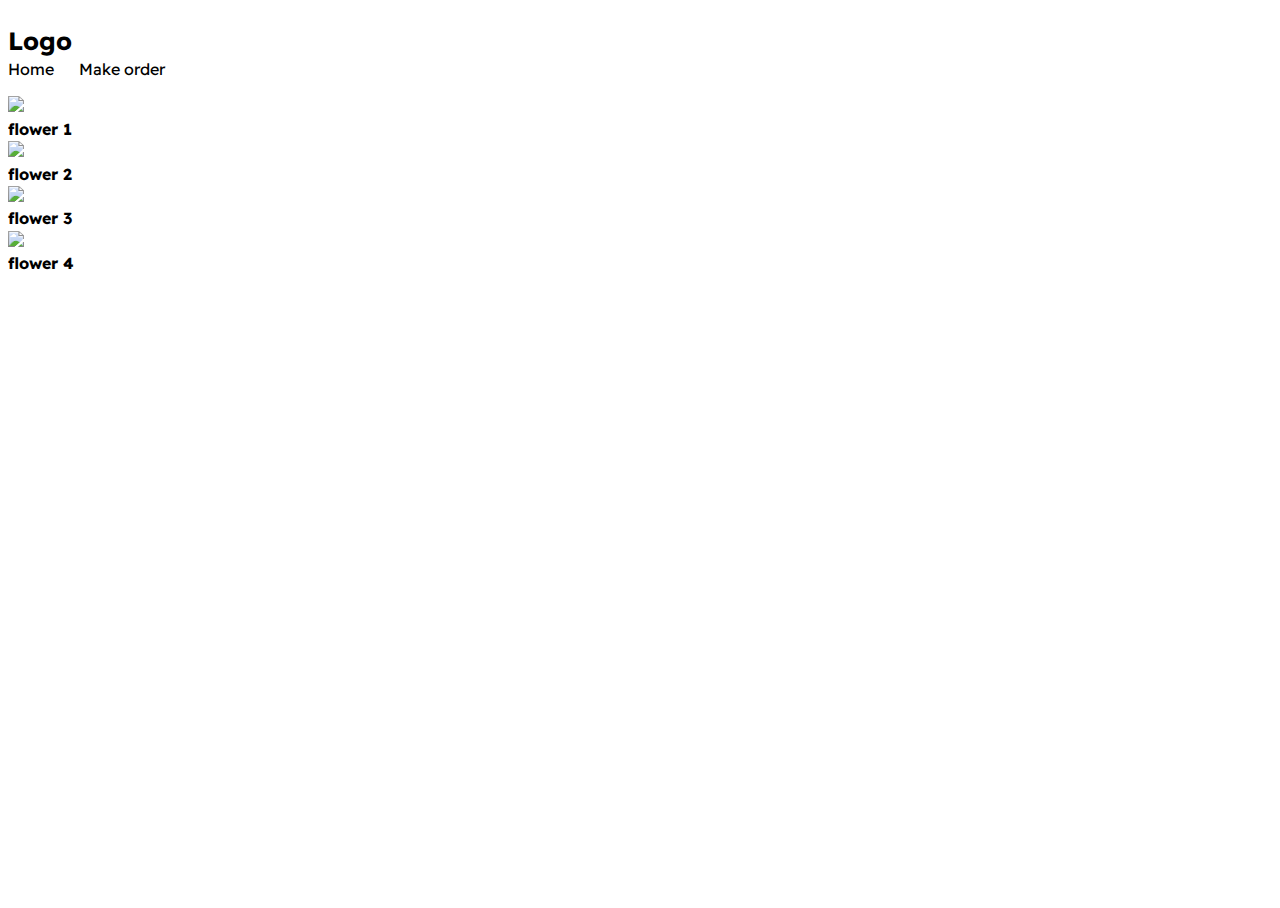
==== makeorder.html @ 7de1a477 "makeorder section" ====
<!DOCTYPE html>
<html lang="en">

<head>
    <meta charset="UTF-8">
    <meta http-equiv="X-UA-Compatible" content="IE=edge">
    <meta name="viewport" content="width=device-width, initial-scale=1.0">
    <link rel="stylesheet" href="styles/style.css">
    <link rel="stylesheet" href="styles/normalize.css">
    <link rel="stylesheet" href="bootstrap/css/bootstrap-grid.min.css">
    <link href="https://fonts.googleapis.com/css2?family=Readex+Pro:wght@200;300;400;500;600&display=swap"
        rel="stylesheet">
    <title>Flower store</title>
</head>

<body>
    <nav class="nav">
        <div class="container">
            <div class="row navbar-items">
                <div class="col-1">
                    <a class="nav__brand" href="#">Logo</a>
                </div>
                <div class="col-11">
                    <ul class="nav__list clear-list">
                        <li class="nav__item">
                            <a class="nav__link" href="index.html">Home</a>
                        </li>
                        <li class="nav__item">
                            <a class="nav__link" href="makeorder.html">Make order</a>
                        </li>
                    </ul>
                </div>
            </div>
        </div>
    </nav>

    <section class="makeorder-section">
        <div class="container" data-aos="fade-up">

            <div class="row">
              <div class="col-lg-4 col-md-6 d-flex align-items-stretch" data-aos="zoom-in" data-aos-delay="100">
                <div class="icon-box iconbox-blue">
                  <div class="icon">
                    <img class="img-fluid"
                src="https://s2.qwant.com/thumbr/0x380/4/d/8285356e6589128b555433cb545b8140ecf05dce202e9808f32ffa1c87de1c/4.jpg?u=https%3A%2F%2Fkwiatyportal.pl%2Fwp-content%2Fuploads%2F2020%2F01%2F4.jpg&q=0&b=1&p=0&a=0">
                    <i class="bx bxl-dribbble"></i>
                  </div>
                  <h4><a href="">flower 1</a></h4>
                </div>
              </div>
    
              <div class="col-lg-4 col-md-6 d-flex align-items-stretch mt-4 mt-md-0" data-aos="zoom-in" data-aos-delay="200">
                <div class="icon-box iconbox-orange ">
                  <div class="icon">
                    <img class="img-fluid"
                src="https://s2.qwant.com/thumbr/0x380/4/d/8285356e6589128b555433cb545b8140ecf05dce202e9808f32ffa1c87de1c/4.jpg?u=https%3A%2F%2Fkwiatyportal.pl%2Fwp-content%2Fuploads%2F2020%2F01%2F4.jpg&q=0&b=1&p=0&a=0">
                    <i class="bx bx-file"></i>
                  </div>
                  <h4><a href="">flower 2</a></h4>
                </div>
              </div>
    
              <div class="col-lg-4 col-md-6 d-flex align-items-stretch mt-4 mt-lg-0" data-aos="zoom-in" data-aos-delay="300">
                <div class="icon-box iconbox-pink">
                  <div class="icon">
                    <img class="img-fluid"
                src="https://s2.qwant.com/thumbr/0x380/4/d/8285356e6589128b555433cb545b8140ecf05dce202e9808f32ffa1c87de1c/4.jpg?u=https%3A%2F%2Fkwiatyportal.pl%2Fwp-content%2Fuploads%2F2020%2F01%2F4.jpg&q=0&b=1&p=0&a=0">
                    <i class="bx bx-tachometer"></i>
                  </div>
                  <h4><a href="">flower 3</a></h4>
                </div>
              </div>
    
              <div class="col-lg-4 col-md-6 d-flex align-items-stretch mt-4" data-aos="zoom-in" data-aos-delay="100">
                <div class="icon-box iconbox-yellow">
                  <div class="icon">
                    <img class="img-fluid"
                src="https://s2.qwant.com/thumbr/0x380/4/d/8285356e6589128b555433cb545b8140ecf05dce202e9808f32ffa1c87de1c/4.jpg?u=https%3A%2F%2Fkwiatyportal.pl%2Fwp-content%2Fuploads%2F2020%2F01%2F4.jpg&q=0&b=1&p=0&a=0">
                    <i class="bx bx-layer"></i>
                  </div>
                  <h4><a href="">flower 4</a></h4>
                </div>
              </div>
            </div>
    
          </div>
    </section>
</body>

</html>
---- styles/style.css ----
html {
    font-family: sans-serif;
    -ms-text-size-adjust: 100%;
    -ms-overflow-style: scrollbar;
    -webkit-tap-highlight-color: transparent;
    height: 100%;
}

body {
    color: #000;
    font-size: 16px;
    font-family: 'Readex Pro', Helvetica, sans-serif;
    line-height: 1.4;
    height: 100%;
}

*,
*:before,
*:after {
    box-sizing: border-box;
}

h1, h2, h3, h4, h5, h6, p, ul, li {
    margin: 0;
}

.clear-list {
    list-style: none;
    margin: 0;
    padding: 0;
}

a {
    text-decoration: none;
    color: #000;
}

/**** BEGIN NAV ****/

.nav {
    padding: 15px 0;
}

.navbar-items {
    align-items: center;
}

.nav__brand {
    font-size: 25px;
    font-weight: bold;
}

.nav__list {
    display: flex;
    column-gap: 25px;
}

/**** END NAV ****/


/**** BEGIN WELCOME SECTION ****/

.welcome-section {
    background: #000;
    height: 200px;
}


/**** END WELCOME SECTION ****/
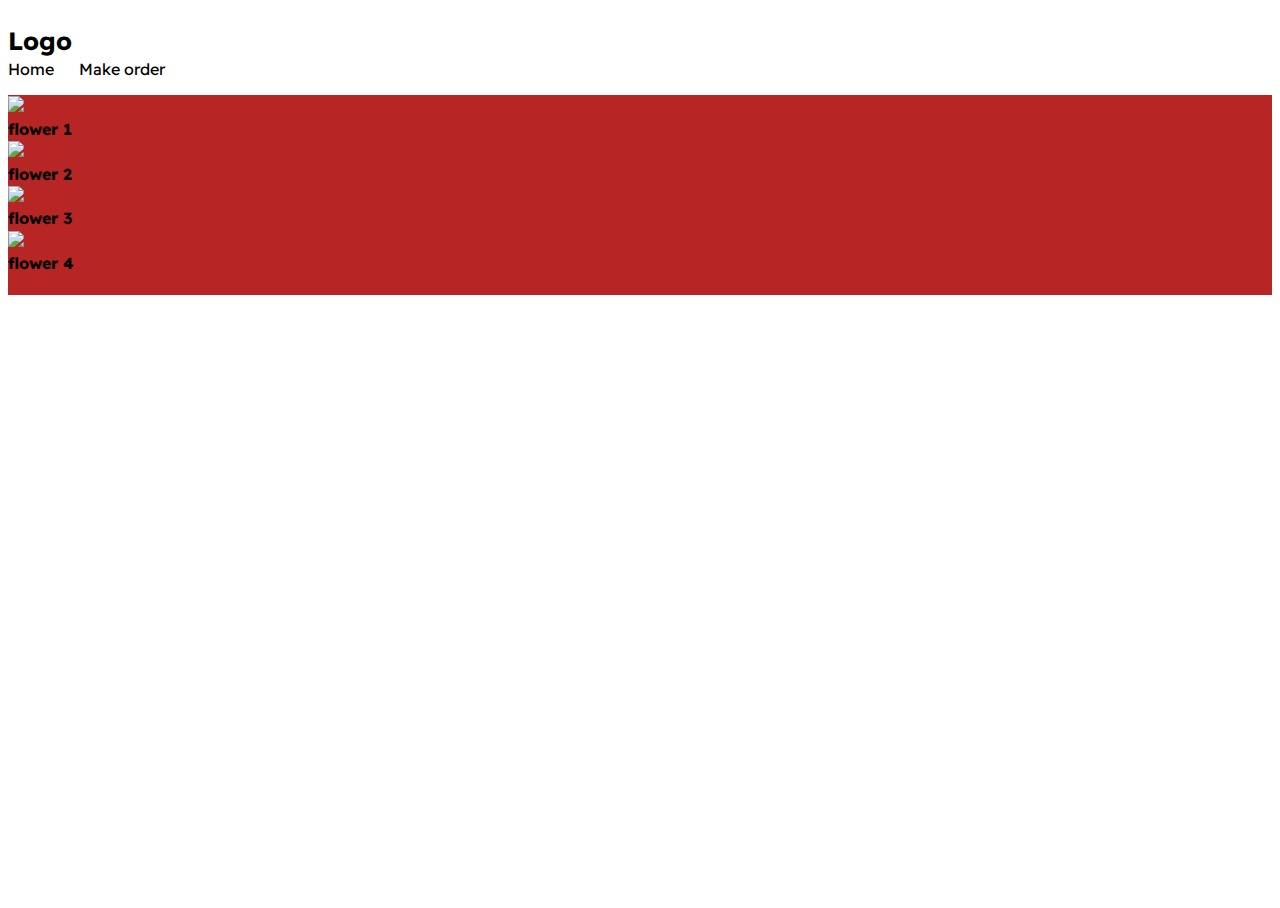
==== commit 40ca8874: "Style welcome section" ====
--- a/makeorder.html
+++ b/makeorder.html
@@ -10,7 +10,7 @@
     <link rel="stylesheet" href="bootstrap/css/bootstrap-grid.min.css">
     <link href="https://fonts.googleapis.com/css2?family=Readex+Pro:wght@200;300;400;500;600&display=swap"
         rel="stylesheet">
-    <title>Flower store</title>
+    <title>Make order</title>
 </head>
 
 <body>
@@ -18,7 +18,7 @@
         <div class="container">
             <div class="row navbar-items">
                 <div class="col-1">
-                    <a class="nav__brand" href="#">Logo</a>
+                    <a class="nav__brand" href="index.html">Logo</a>
                 </div>
                 <div class="col-11">
                     <ul class="nav__list clear-list">
--- a/styles/style.css
+++ b/styles/style.css
@@ -20,7 +20,15 @@
     box-sizing: border-box;
 }
 
-h1, h2, h3, h4, h5, h6, p, ul, li {
+h1,
+h2,
+h3,
+h4,
+h5,
+h6,
+p,
+ul,
+li {
     margin: 0;
 }
 
@@ -34,6 +42,32 @@
     text-decoration: none;
     color: #000;
 }
+
+.margin-b-sm {
+    margin-bottom: 15px;
+}
+
+.btn {
+    border: none;
+    margin: 0;
+    padding: 0;
+    width: auto;
+    overflow: visible;
+    background: transparent;
+    cursor: pointer;
+    display: inline-block;
+}
+
+.btn_main {
+    background: #ff5c62;
+    color: #fff;
+    border-radius: 5px;
+    padding: 8px 50px;
+    text-transform: uppercase;
+    font-weight: 500;
+}
+
+
 
 /**** BEGIN NAV ****/
 
@@ -61,9 +95,71 @@
 /**** BEGIN WELCOME SECTION ****/
 
 .welcome-section {
-    background: #000;
+    display: flex;
+    align-items: center;
+    justify-content: center;
+
+    background-image: url("../img/main-page.jpg");
+    height: calc(100% - 65px);
+    background-position: center;
+    background-repeat: no-repeat;
+    background-size: cover;
+}
+
+.welcome-section__content {
+    width: 35%;
+    height: 50%;
+    background: #fff;
+    box-shadow: 4px 4px 8px 0px rgba(34, 60, 80, 0.2);
+    padding-top: 40px;
+}
+
+.welcome-section__content {
+    position: relative;
+    display: flex;
+    align-items: center;
+    flex-direction: column;
+}
+
+.welcome-section__titles {
+    display: flex;
+    flex-direction: column;
+    text-align: center;
+    margin-bottom: 20px;
+}
+
+.welcome-section__title {
+    font-size: 30px;
+    letter-spacing: 3px;
+    font-family: 'Times New Roman', Times, serif;
+}
+
+.welcome-section__text {
+    color: #585861;
+    margin-bottom: 10px;
+}
+
+.welcome-section__btn {
+    position: absolute;
+    bottom: 50px;
+}
+
+/**** END WELCOME SECTION ****/
+
+/**** BEGIN MAKEORDER SECTION ****/
+
+.makeorder-section {
+    background: rgb(184, 37, 37);
     height: 200px;
 }
 
+/**** END MAKEORDER SECTION ****/
 
-/**** END WELCOME SECTION ****/
+/**** BEGIN FLOWER 1 SECTION ****/
+
+.flower1-section {
+    background: rgb(22, 207, 84);
+    height: 200px;
+}
+
+/**** END MAKEORDER SECTION ****/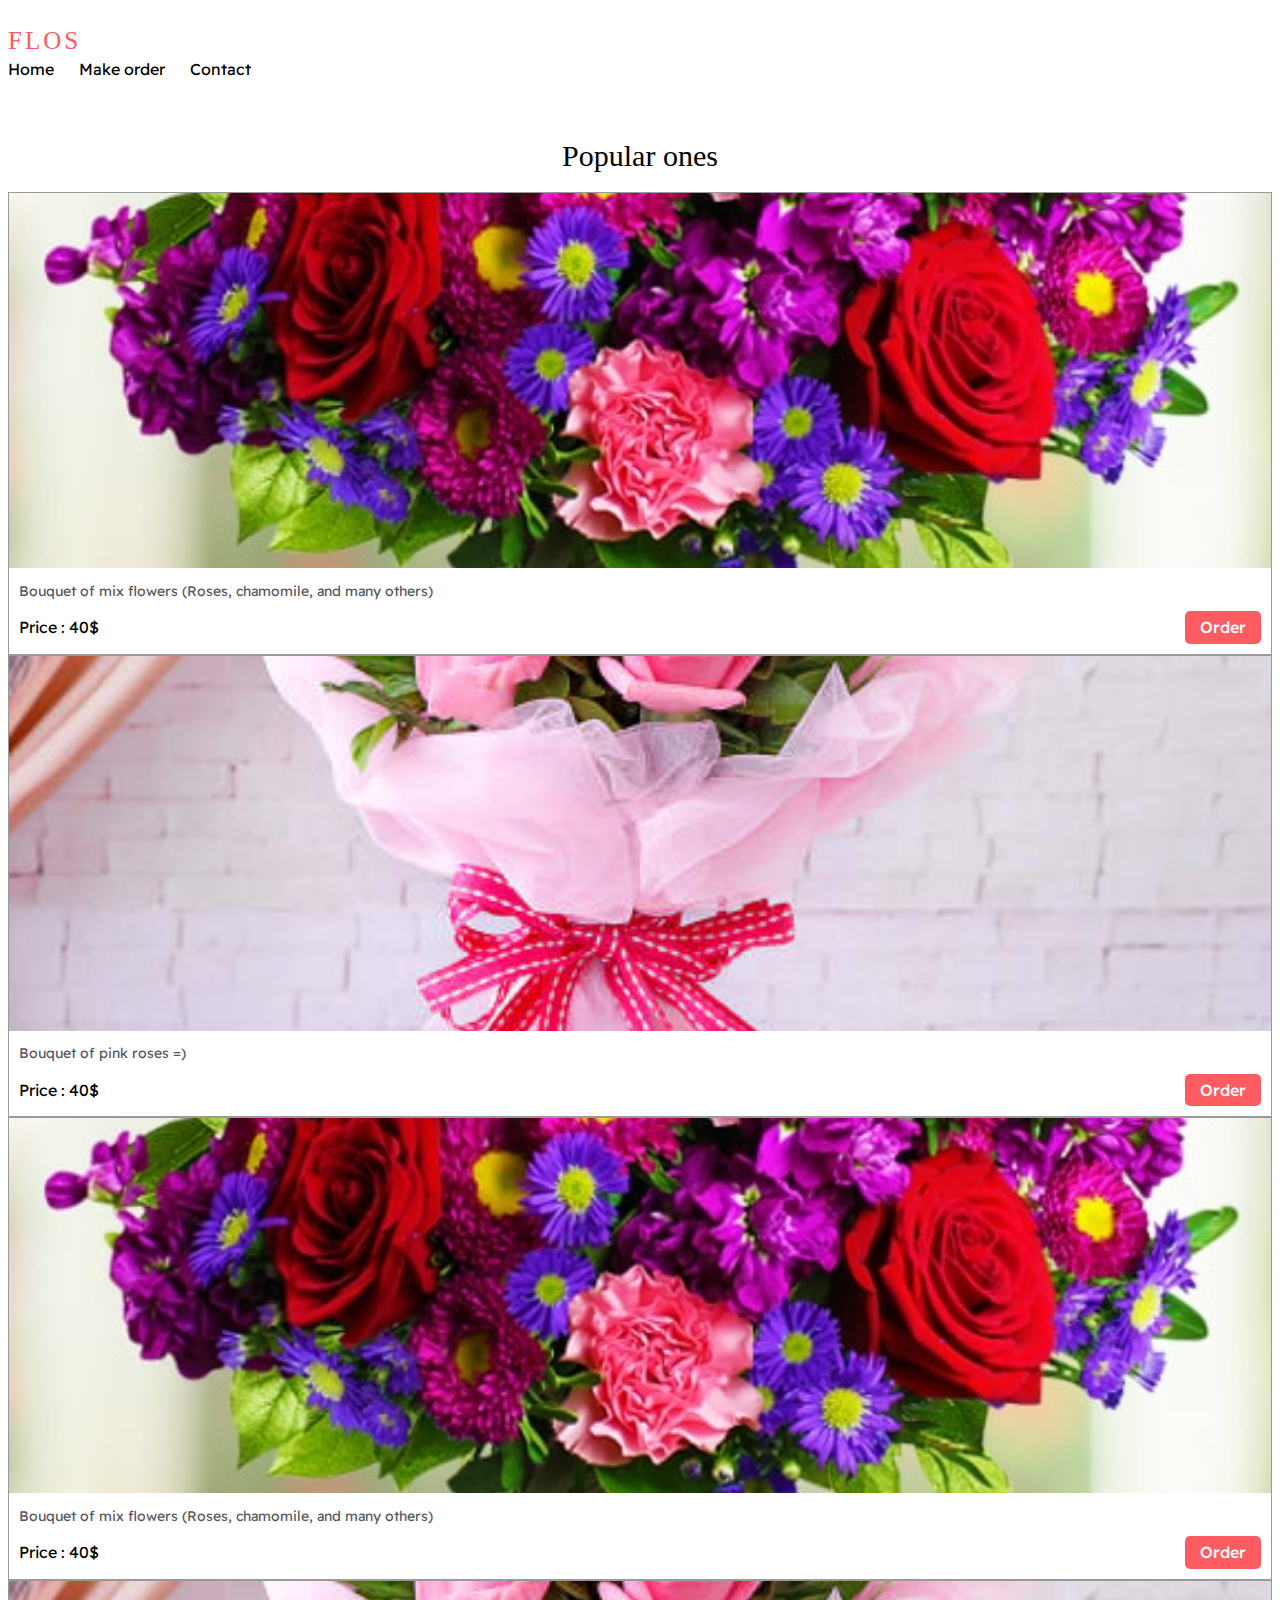
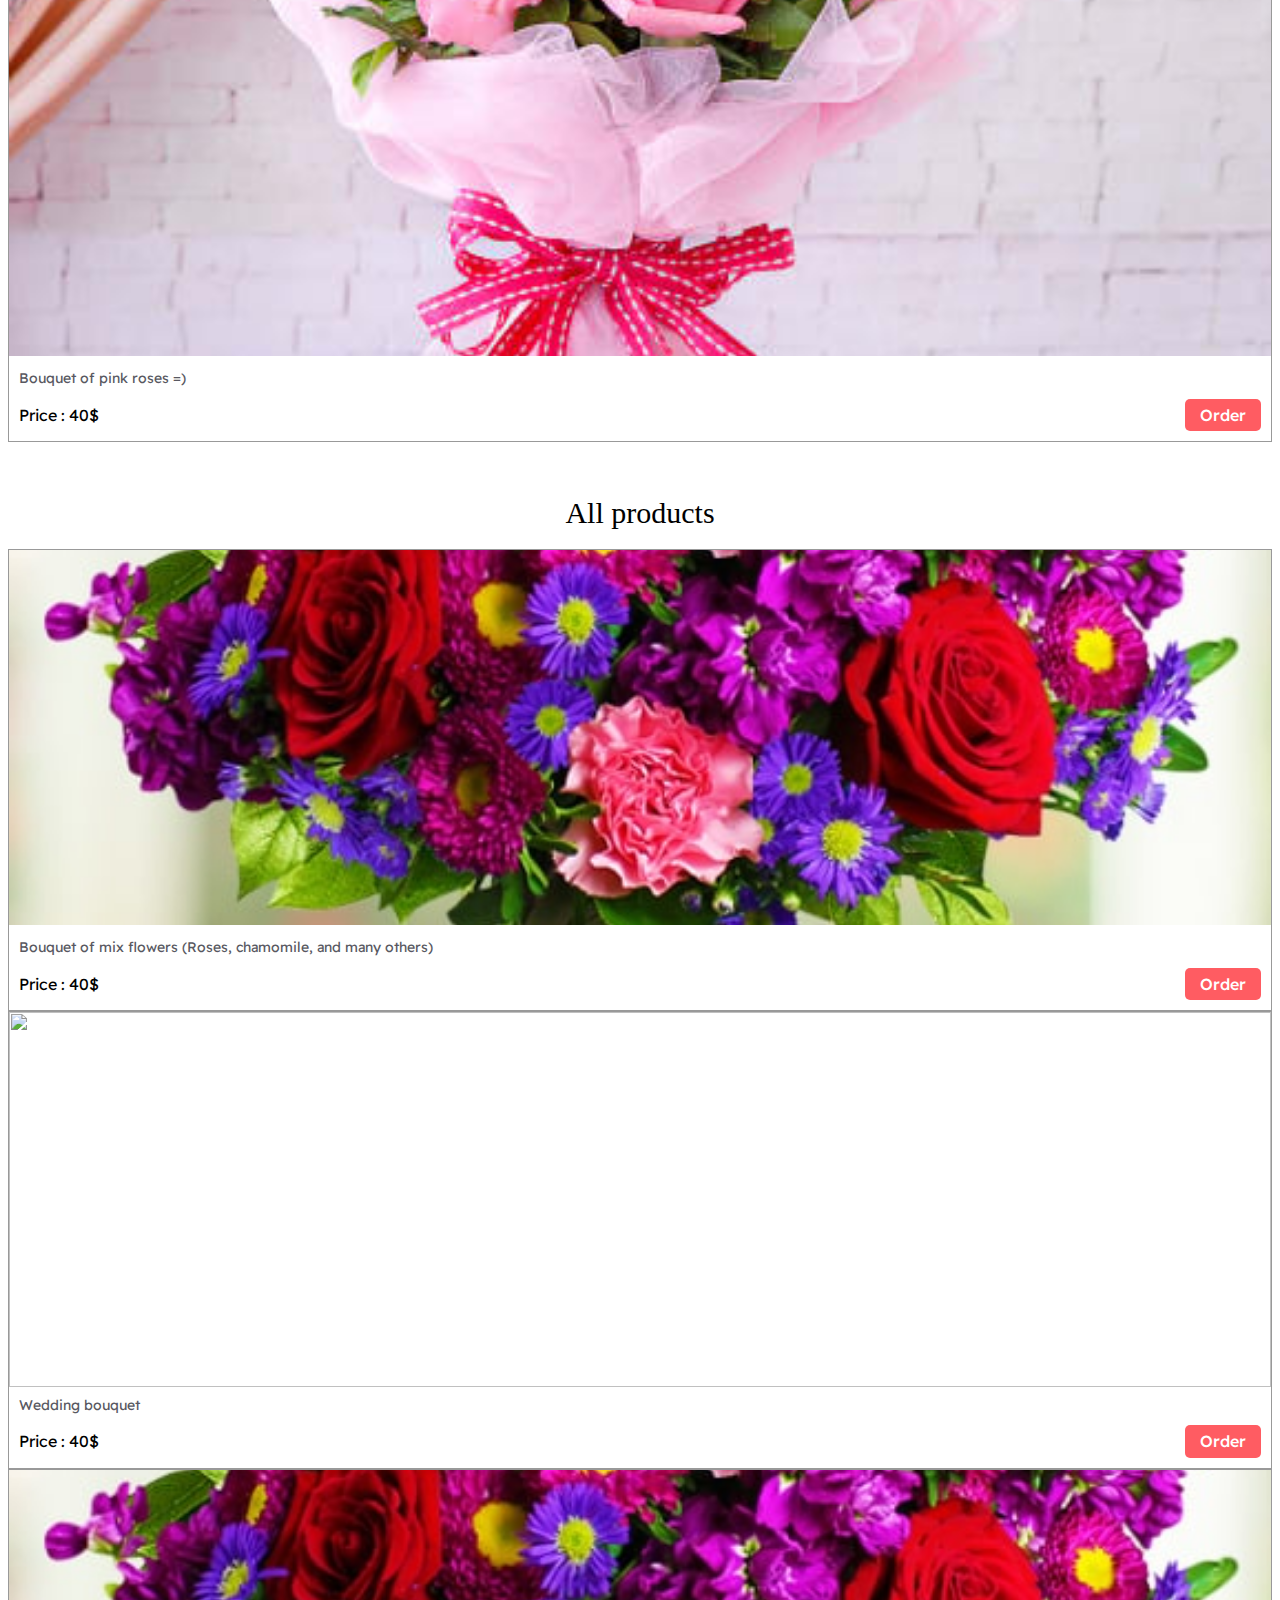
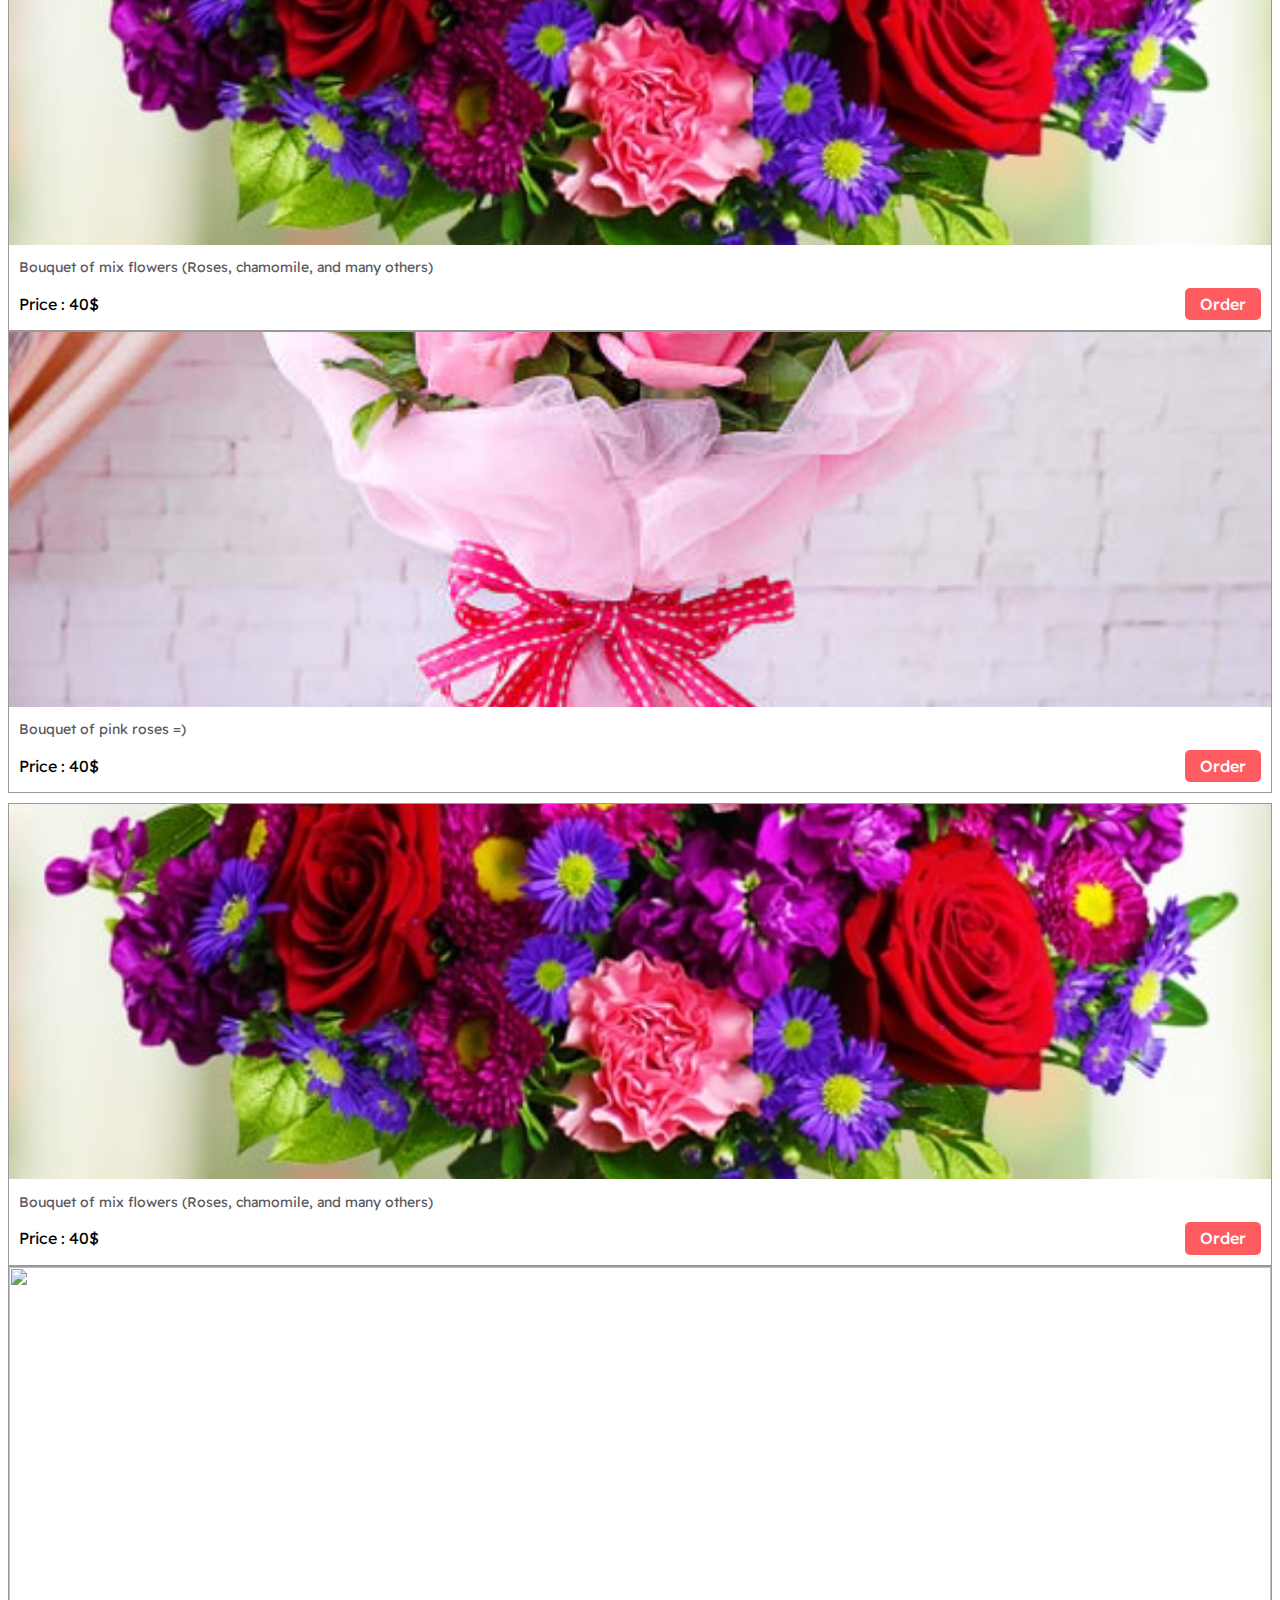
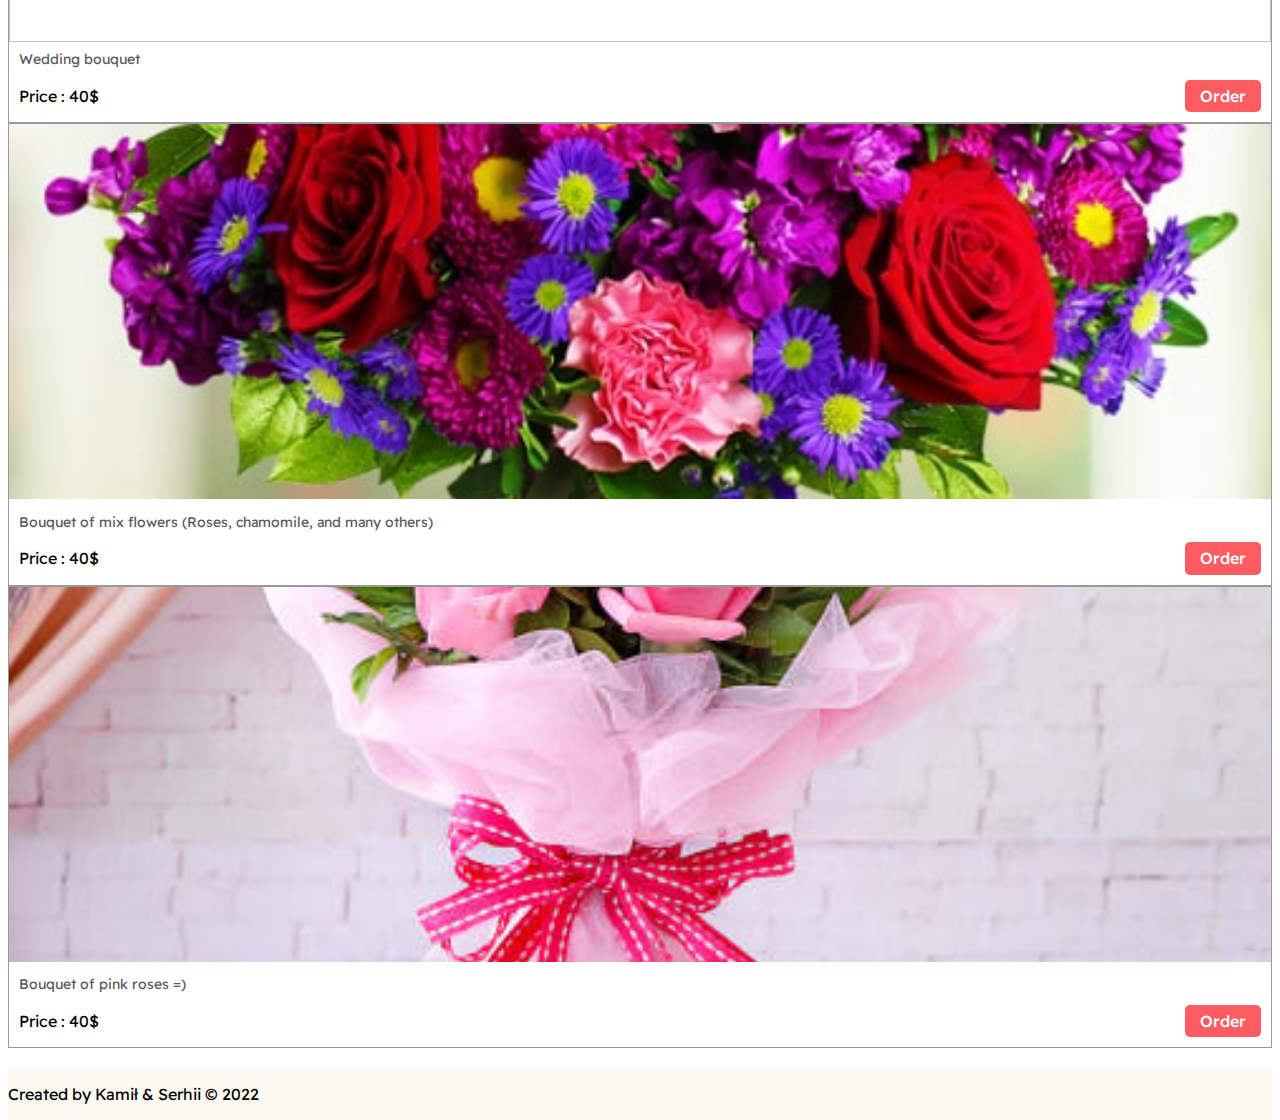
==== commit 3c9c4bbd: "updates to contact section" ====
--- a/makeorder.html
+++ b/makeorder.html
@@ -2,89 +2,219 @@
 <html lang="en">
 
 <head>
-    <meta charset="UTF-8">
-    <meta http-equiv="X-UA-Compatible" content="IE=edge">
-    <meta name="viewport" content="width=device-width, initial-scale=1.0">
-    <link rel="stylesheet" href="styles/style.css">
-    <link rel="stylesheet" href="styles/normalize.css">
-    <link rel="stylesheet" href="bootstrap/css/bootstrap-grid.min.css">
-    <link href="https://fonts.googleapis.com/css2?family=Readex+Pro:wght@200;300;400;500;600&display=swap"
-        rel="stylesheet">
-    <title>Make order</title>
+  <meta charset="UTF-8">
+  <meta http-equiv="X-UA-Compatible" content="IE=edge">
+  <meta name="viewport" content="width=device-width, initial-scale=1.0">
+  <link rel="stylesheet" href="styles/style.css">
+  <link rel="stylesheet" href="styles/normalize.css">
+  <link rel="stylesheet" href="bootstrap/css/bootstrap-grid.min.css">
+  <link href="https://fonts.googleapis.com/css2?family=Readex+Pro:wght@200;300;400;500;600&display=swap"
+    rel="stylesheet">
+  <title>Make order</title>
 </head>
 
 <body>
-    <nav class="nav">
-        <div class="container">
-            <div class="row navbar-items">
-                <div class="col-1">
-                    <a class="nav__brand" href="index.html">Logo</a>
-                </div>
-                <div class="col-11">
-                    <ul class="nav__list clear-list">
-                        <li class="nav__item">
-                            <a class="nav__link" href="index.html">Home</a>
-                        </li>
-                        <li class="nav__item">
-                            <a class="nav__link" href="makeorder.html">Make order</a>
-                        </li>
-                    </ul>
-                </div>
-            </div>
-        </div>
-    </nav>
-
-    <section class="makeorder-section">
-        <div class="container" data-aos="fade-up">
-
-            <div class="row">
-              <div class="col-lg-4 col-md-6 d-flex align-items-stretch" data-aos="zoom-in" data-aos-delay="100">
-                <div class="icon-box iconbox-blue">
-                  <div class="icon">
-                    <img class="img-fluid"
-                src="https://s2.qwant.com/thumbr/0x380/4/d/8285356e6589128b555433cb545b8140ecf05dce202e9808f32ffa1c87de1c/4.jpg?u=https%3A%2F%2Fkwiatyportal.pl%2Fwp-content%2Fuploads%2F2020%2F01%2F4.jpg&q=0&b=1&p=0&a=0">
-                    <i class="bx bxl-dribbble"></i>
-                  </div>
-                  <h4><a href="">flower 1</a></h4>
-                </div>
-              </div>
-    
-              <div class="col-lg-4 col-md-6 d-flex align-items-stretch mt-4 mt-md-0" data-aos="zoom-in" data-aos-delay="200">
-                <div class="icon-box iconbox-orange ">
-                  <div class="icon">
-                    <img class="img-fluid"
-                src="https://s2.qwant.com/thumbr/0x380/4/d/8285356e6589128b555433cb545b8140ecf05dce202e9808f32ffa1c87de1c/4.jpg?u=https%3A%2F%2Fkwiatyportal.pl%2Fwp-content%2Fuploads%2F2020%2F01%2F4.jpg&q=0&b=1&p=0&a=0">
-                    <i class="bx bx-file"></i>
-                  </div>
-                  <h4><a href="">flower 2</a></h4>
-                </div>
-              </div>
-    
-              <div class="col-lg-4 col-md-6 d-flex align-items-stretch mt-4 mt-lg-0" data-aos="zoom-in" data-aos-delay="300">
-                <div class="icon-box iconbox-pink">
-                  <div class="icon">
-                    <img class="img-fluid"
-                src="https://s2.qwant.com/thumbr/0x380/4/d/8285356e6589128b555433cb545b8140ecf05dce202e9808f32ffa1c87de1c/4.jpg?u=https%3A%2F%2Fkwiatyportal.pl%2Fwp-content%2Fuploads%2F2020%2F01%2F4.jpg&q=0&b=1&p=0&a=0">
-                    <i class="bx bx-tachometer"></i>
-                  </div>
-                  <h4><a href="">flower 3</a></h4>
-                </div>
-              </div>
-    
-              <div class="col-lg-4 col-md-6 d-flex align-items-stretch mt-4" data-aos="zoom-in" data-aos-delay="100">
-                <div class="icon-box iconbox-yellow">
-                  <div class="icon">
-                    <img class="img-fluid"
-                src="https://s2.qwant.com/thumbr/0x380/4/d/8285356e6589128b555433cb545b8140ecf05dce202e9808f32ffa1c87de1c/4.jpg?u=https%3A%2F%2Fkwiatyportal.pl%2Fwp-content%2Fuploads%2F2020%2F01%2F4.jpg&q=0&b=1&p=0&a=0">
-                    <i class="bx bx-layer"></i>
-                  </div>
-                  <h4><a href="">flower 4</a></h4>
-                </div>
-              </div>
-            </div>
-    
-          </div>
-    </section>
+  <nav class="nav">
+    <div class="container">
+        <div class="row navbar-items">
+            <div class="col-1">
+                <a class="nav__brand" href="index.html">Flos</a>
+            </div>
+            <div class="col-11">
+                <ul class="nav__list clear-list">
+                    <li class="nav__item">
+                        <a class="nav__link" href="index.html">Home</a>
+                    </li>
+                    <li class="nav__item">
+                        <a class="nav__link" href="makeorder.html">Make order</a>
+                    </li>
+                    <li class="nav__item">
+                        <a class="nav__link" href="contact.php">Contact</a>
+                    </li>
+                </ul>
+            </div>
+        </div>
+    </div>
+</nav>
+
+  <section class="popular-bouq-section">
+    <div class="popular-bouq-section__content">
+      <h2 class="section__title">Popular ones</h2>
+      <div class="container">
+        <div class="row">
+          <div class="col-3">
+            <div class="product">
+              <div class="product__info">
+                <img class="product__img" src="./img/mix.jpg">
+                <span class="product__description">Bouquet of mix flowers (Roses, chamomile, and many
+                  others)</span>
+              </div>
+              <div class="product__buy">
+                <span class="product__price">Price : 40$</span>
+                <a href="mix-bouq.html" class="btn btn_main product__buy-btn">Order</a>
+              </div>
+            </div>
+          </div>
+          <div class="col-3">
+            <div class="product">
+              <div class="product__info">
+                <img class="product__img" src="./img/pink-roses.jpg">
+                <span class="product__description">Bouquet of pink roses =)</span>
+              </div>
+              <div class="product__buy">
+                <span class="product__price">Price : 40$</span>
+                <a class="btn btn_main product__buy-btn">Order</a>
+              </div>
+            </div>
+          </div>
+          <div class="col-3">
+            <div class="product">
+              <div class="product__info">
+                <img class="product__img" src="./img/mix.jpg">
+                <span class="product__description">Bouquet of mix flowers (Roses, chamomile, and many
+                  others)</span>
+              </div>
+              <div class="product__buy">
+                <span class="product__price">Price : 40$</span>
+                <a class="btn btn_main product__buy-btn">Order</a>
+              </div>
+            </div>
+          </div>
+          <div class="col-3">
+            <div class="product">
+              <div class="product__info">
+                <img class="product__img" src="./img/pink-roses.jpg">
+                <span class="product__description">Bouquet of pink roses =)</span>
+              </div>
+              <div class="product__buy">
+                <span class="product__price">Price : 40$</span>
+                <a class="btn btn_main product__buy-btn">Order</a>
+              </div>
+            </div>
+          </div>
+        </div>
+      </div>
+    </div>
+  </section>
+
+  <section class="all-bouq-section">
+    <div class="all-bouq-section__content">
+      <h2 class="section__title"> All products</h2>
+      <div class="container">
+        <div class="row">
+          <div class="col-3">
+            <div class="product">
+              <div class="product__info">
+                <img class="product__img" src="./img/mix.jpg">
+                <span class="product__description">Bouquet of mix flowers (Roses, chamomile, and many
+                  others)</span>
+              </div>
+              <div class="product__buy">
+                <span class="product__price">Price : 40$</span>
+                <a class="btn btn_main product__buy-btn">Order</a>
+              </div>
+            </div>
+          </div>
+          <div class="col-3">
+            <div class="product">
+              <div class="product__info">
+                <img class="product__img" src="./img/color-wedding.jpg">
+                <span class="product__description">Wedding bouquet</span>
+              </div>
+              <div class="product__buy">
+                <span class="product__price">Price : 40$</span>
+                <a class="btn btn_main product__buy-btn">Order</a>
+              </div>
+            </div>
+          </div>
+          <div class="col-3">
+            <div class="product">
+              <div class="product__info">
+                <img class="product__img" src="./img/mix.jpg">
+                <span class="product__description">Bouquet of mix flowers (Roses, chamomile, and many
+                  others)</span>
+              </div>
+              <div class="product__buy">
+                <span class="product__price">Price : 40$</span>
+                <a class="btn btn_main product__buy-btn">Order</a>
+              </div>
+            </div>
+          </div>
+          <div class="col-3">
+            <div class="product">
+              <div class="product__info">
+                <img class="product__img" src="./img/pink-roses.jpg">
+                <span class="product__description">Bouquet of pink roses =)</span>
+              </div>
+              <div class="product__buy">
+                <span class="product__price">Price : 40$</span>
+                <a class="btn btn_main product__buy-btn">Order</a>
+              </div>
+            </div>
+          </div>
+        </div>
+        
+        <div class="row">
+          <div class="col-3">
+            <div class="product">
+              <div class="product__info">
+                <img class="product__img" src="./img/mix.jpg">
+                <span class="product__description">Bouquet of mix flowers (Roses, chamomile, and many
+                  others)</span>
+              </div>
+              <div class="product__buy">
+                <span class="product__price">Price : 40$</span>
+                <a class="btn btn_main product__buy-btn">Order</a>
+              </div>
+            </div>
+          </div>
+          <div class="col-3">
+            <div class="product">
+              <div class="product__info">
+                <img class="product__img" src="./img/color-wedding.jpg">
+                <span class="product__description">Wedding bouquet</span>
+              </div>
+              <div class="product__buy">
+                <span class="product__price">Price : 40$</span>
+                <a class="btn btn_main product__buy-btn">Order</a>
+              </div>
+            </div>
+          </div>
+          <div class="col-3">
+            <div class="product">
+              <div class="product__info">
+                <img class="product__img" src="./img/mix.jpg">
+                <span class="product__description">Bouquet of mix flowers (Roses, chamomile, and many
+                  others)</span>
+              </div>
+              <div class="product__buy">
+                <span class="product__price">Price : 40$</span>
+                <a class="btn btn_main product__buy-btn">Order</a>
+              </div>
+            </div>
+          </div>
+          <div class="col-3">
+            <div class="product">
+              <div class="product__info">
+                <img class="product__img" src="./img/pink-roses.jpg">
+                <span class="product__description">Bouquet of pink roses =)</span>
+              </div>
+              <div class="product__buy">
+                <span class="product__price">Price : 40$</span>
+                <a class="btn btn_main product__buy-btn">Order</a>
+              </div>
+            </div>
+          </div>
+        </div>
+      </div>
+    </div>
+  </section>
+
+  <footer class="footer">
+    <div class="container">
+      <span>Created by Kamił & Serhii © 2022</span>
+    </div>
+  </footer>
 </body>
 
 </html>--- a/styles/style.css
+++ b/styles/style.css
@@ -47,6 +47,23 @@
     margin-bottom: 15px;
 }
 
+.section__title {
+    text-align: center;
+    margin-bottom: 15px;
+    font-weight: 400;
+    font-size: 30px;
+    font-family: 'Times New Roman', Times, serif;
+}
+
+.section__description {
+  font-family: 'Times New Roman', Times, serif;
+  text-align: center;
+  margin-bottom: 30px;
+  font-size: 18px;
+  color: #585861;
+  padding: 0 30%;
+}
+
 .btn {
     border: none;
     margin: 0;
@@ -62,8 +79,6 @@
     background: #ff5c62;
     color: #fff;
     border-radius: 5px;
-    padding: 8px 50px;
-    text-transform: uppercase;
     font-weight: 500;
 }
 
@@ -81,7 +96,10 @@
 
 .nav__brand {
     font-size: 25px;
-    font-weight: bold;
+    font-family: 'Times New Roman', Times, serif;
+    text-transform: uppercase;
+    color: #ff5c62;
+    letter-spacing: 3px;
 }
 
 .nav__list {
@@ -142,11 +160,160 @@
 .welcome-section__btn {
     position: absolute;
     bottom: 50px;
+    padding: 8px 50px;
+    text-transform: uppercase;
 }
 
 /**** END WELCOME SECTION ****/
 
-/**** BEGIN MAKEORDER SECTION ****/
+/**** BEGIN POPULAR BOUQ SECTION ****/
+
+.popular-bouq-section__content {
+    padding-top: 30px;
+    padding-bottom: 30px;
+}
+
+.product {
+    width: 100%;
+    border: #999999 1px solid;
+    padding-bottom: 10px;
+    height: 100%;
+    display: flex;
+    flex-direction: column;
+    justify-content: space-between;
+}
+
+.product__info {
+    margin-bottom: 10px;
+}
+
+.product__img {
+    height: 375px;
+    width: 100%;
+    margin-bottom: 5px;
+    object-fit: cover;
+}
+
+.product__description {
+    display: inline-block;
+    color: #585861;
+    font-size: 14px;
+    padding: 0 10px;
+}
+
+.product__buy {
+    padding: 0 10px;
+    display: flex;
+    justify-content: space-between;
+    align-items: center;
+}
+
+.product__buy-btn {
+    padding: 5px 15px;
+}
+
+
+/**** END POPULAR BOUQ SECTION ****/
+
+/**** BEGIN ORDER PROCCESS SECTION ****/
+
+.order-proccess-section {
+    padding-top: 30px;
+    padding-bottom: 30px;
+    background: #f7f7f7;
+}
+
+.order-step {
+    display: flex;  
+    align-items: center;
+}
+
+.order-step__img {
+    width: 100%;
+    height: 250px;
+    margin-bottom: 25px;
+    object-fit: cover;
+}
+
+.order-step__content {
+    display: flex;
+    flex-direction: column;
+    justify-content: center;
+    align-items: center;
+}
+
+.order-step__description-title {
+    font-weight: lighter;
+    font-size: 22px;
+    color: #000;
+    font-family: 'Times New Roman', Times, serif;
+    margin-bottom: 10px;
+    text-transform: capitalize;
+}
+
+.order-step__description {
+    text-align: center;
+    color: #6d6a6a;
+    font-family: 'Times New Roman', Times, serif;
+}
+
+.order__arrow {
+    width: 80px;
+    height: 80px;
+}
+
+
+/**** END ORDER PROCCESS SECTION ****/
+
+/**** BEGIN OPINIONS SECTION ****/
+
+
+.opinions-section__content {
+    padding-top: 40px;
+    padding-bottom: 40px;
+    color: #000;
+}
+
+.img-wrapper {
+    height: 100px;
+    width: 100px;
+    background: #fff;
+    border-radius: 50%;
+    margin-right: 25px;
+}
+
+.opinion__img {
+    width: 100px;
+    border-radius: 50%;
+    object-fit: contain;
+}
+
+.opinion {
+    display: flex;
+}
+
+.opinion__name {
+    margin-bottom: 8px;
+    text-transform: uppercase;
+    font-weight: 400;
+}
+
+.opinion__text {
+  font-family: 'Times New Roman', Times, serif;
+  font-style: italic;
+}
+
+/**** END OPINIONS SECTION ****/
+
+/**** BEGIN FOOTER ****/
+
+.footer {
+    padding-top: 15px;
+    padding-bottom: 15px;
+    background-color: #fefaf3;
+}
+
+/**** END FOOTER ****/
 
 .makeorder-section {
     background: rgb(184, 37, 37);
@@ -155,11 +322,199 @@
 
 /**** END MAKEORDER SECTION ****/
 
-/**** BEGIN FLOWER 1 SECTION ****/
-
-.flower1-section {
-    background: rgb(22, 207, 84);
-    height: 200px;
-}
-
-/**** END MAKEORDER SECTION ****/+/**** BEGIN ALL BOUQ SECTION ****/
+
+.all-bouq-section__content {
+    padding-top: 10px;
+    padding-bottom: 10px;
+}
+
+.row {
+    padding-bottom: 10px;
+}
+
+/**** END ALL BOUQ SECTION ****/
+
+/**** BEGIN CONTACT SECTION ****/
+
+
+.contact-section {
+  height: calc(100% - 127px);
+}
+
+.form-control {
+  border: 1px solid black;
+}
+
+.contact-section .info-wrap {
+    box-shadow: 0px 2px 15px rgba(0, 0, 0, 0.1);
+    padding: 30px;
+  }
+  .contact-section .info {
+    background: #fff;
+  }
+  .contact-section .info i {
+    font-size: 20px;
+    color: #ff5c62;
+    float: left;
+    width: 44px;
+    height: 44px;
+    border: 1px solid #ff5c62;
+    display: flex;
+    justify-content: center;
+    align-items: center;
+    border-radius: 50px;
+    transition: all 0.3s;
+  }
+  .contact-section .info h4 {
+    padding: 0 0 0 60px;
+    font-size: 22px;
+    font-weight: 600;
+    margin-bottom: 5px;
+    color: #111;
+  }
+  .contact-section .info p {
+    padding: 0 0 0 60px;
+    margin-bottom: 0;
+    font-size: 14px;
+    color: #444444;
+  }
+  .contact-section .info:hover i {
+    background: #ff5c62;
+    color: #fff;
+  }
+  .contact-section .php-email-form {
+    width: 100%;
+    box-shadow: 0 0 24px 0 rgba(0, 0, 0, 0.12);
+    padding: 30px;
+    background: #fff;
+  }
+  .contact-section .php-email-form .form-group {
+    padding-bottom: 8px;
+  }
+  .contact-section .php-email-form .error-message {
+    display: none;
+    color: #fff;
+    background: #ed3c0d;
+    text-align: left;
+    padding: 15px;
+    font-weight: 600;
+  }
+  .contact-section .php-email-form .error-message br + br {
+    margin-top: 25px;
+  }
+  .contact-section .php-email-form .sent-message {
+    display: none;
+    color: #fff;
+    background: #ff5c62;
+    text-align: center;
+    padding: 15px;
+    font-weight: 600;
+  }
+  .contact-section .php-email-form .loading {
+    display: none;
+    background: #fff;
+    text-align: center;
+    padding: 15px;
+  }
+  .contact-section .php-email-form .loading:before {
+    content: "";
+    display: inline-block;
+    border-radius: 50%;
+    width: 24px;
+    height: 24px;
+    margin: 0 10px -6px 0;
+    border: 3px solid #ff5c62;
+    border-top-color: #eee;
+    -webkit-animation: animate-loading 1s linear infinite;
+    animation: animate-loading 1s linear infinite;
+  }
+  .contact-section .php-email-form input, .contact .php-email-form textarea {
+    border-radius: 0;
+    box-shadow: none;
+    font-size: 14px;
+    border-radius: 4px;
+    width: 100%;
+  }
+  .contact-section .php-email-form input:focus, .contact .php-email-form textarea:focus {
+    border-color: #ff5c62;
+  }
+  .contact-section .php-email-form input {
+    height: 44px;
+  }
+  .contact-section .php-email-form textarea {
+    padding: 10px 12px;
+    width: 100%;
+  }
+  .contact-section .php-email-form button[type=submit] {
+    background: #ff5c62;
+    border: 0;
+    padding: 10px 24px;
+    color: #fff;
+    transition: 0.4s;
+    border-radius: 4px;
+  }
+  .contact-section .php-email-form button[type=submit]:hover {
+    background: #ff5c62;
+  }
+  
+  .alert-success {
+    z-index: 1;
+    background: #D4EDDA;
+    font-size: 18px;
+    padding: 20px 40px;
+    min-width: 420px;
+    top: 10px;
+    border-left: 8px solid #3ad66e;
+    border-radius: 4px;
+  }
+
+  .alert-error {
+    z-index: 1;
+    background: #D4EDDA;
+    font-size: 18px;
+    padding: 20px 40px;
+    min-width: 420px;
+    top: 10px;
+    border-left: 8px solid #da2b1e;
+    border-radius: 4px;
+  }
+
+/**** END CONTACT SECTION ****/
+
+
+
+/**** BEGIN ORDER FORM ****/
+
+.order-form-section {
+  height: calc(100% - 148px);
+}
+
+.order-form {
+    margin-top: 20px;
+    width: 100%;
+    box-shadow: 0 0 24px 0 rgba(0, 0, 0, 0.12);
+    padding: 30px;
+    background: #fff;
+}
+
+.order-form__btn {
+  padding: 10px 15px;
+}
+
+.order-form__field {
+    box-shadow: none;
+    font-size: 14px;
+    border-radius: 4px;
+    width: 100%;
+    height: 44px;
+    border: 1px solid black;
+    padding-left: 5px;
+}
+
+.order-form__text {
+    padding: 10px 12px;
+    width: 100%;
+}
+
+/**** END ORDER FORM ****/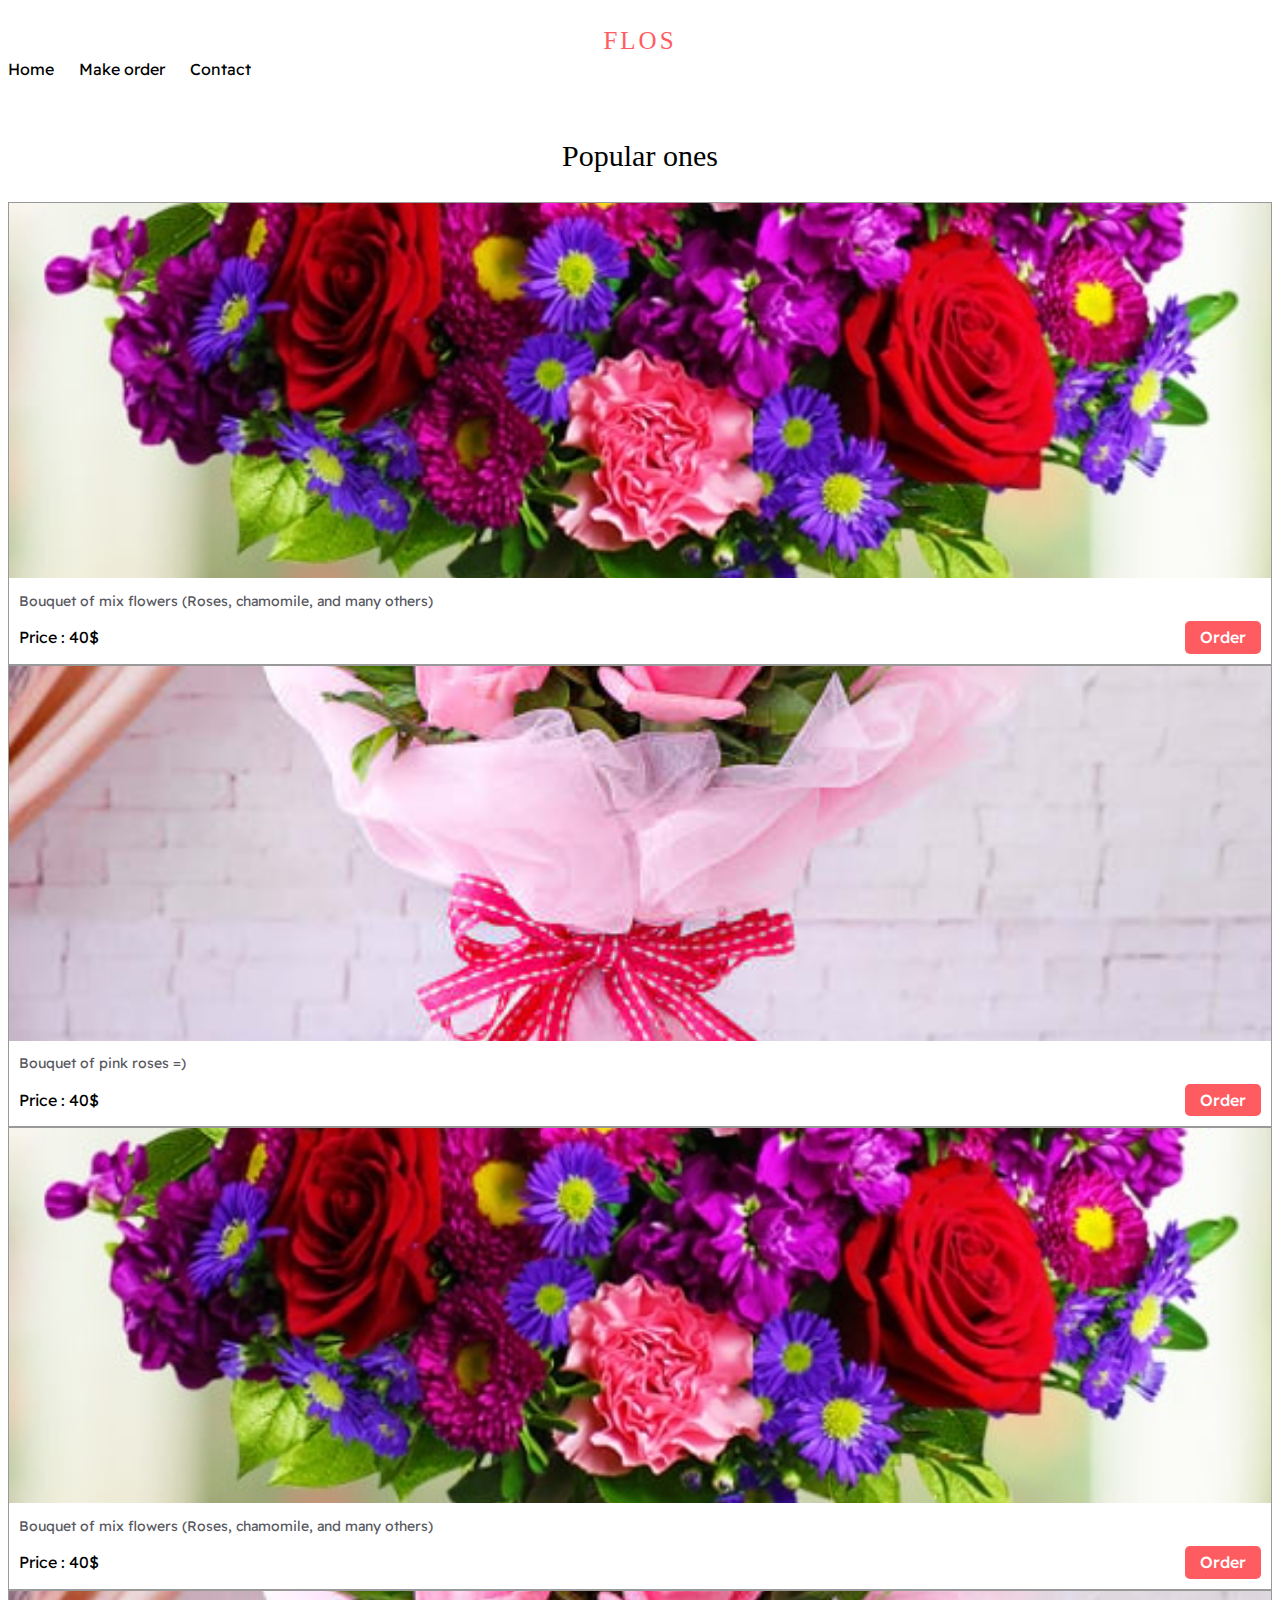
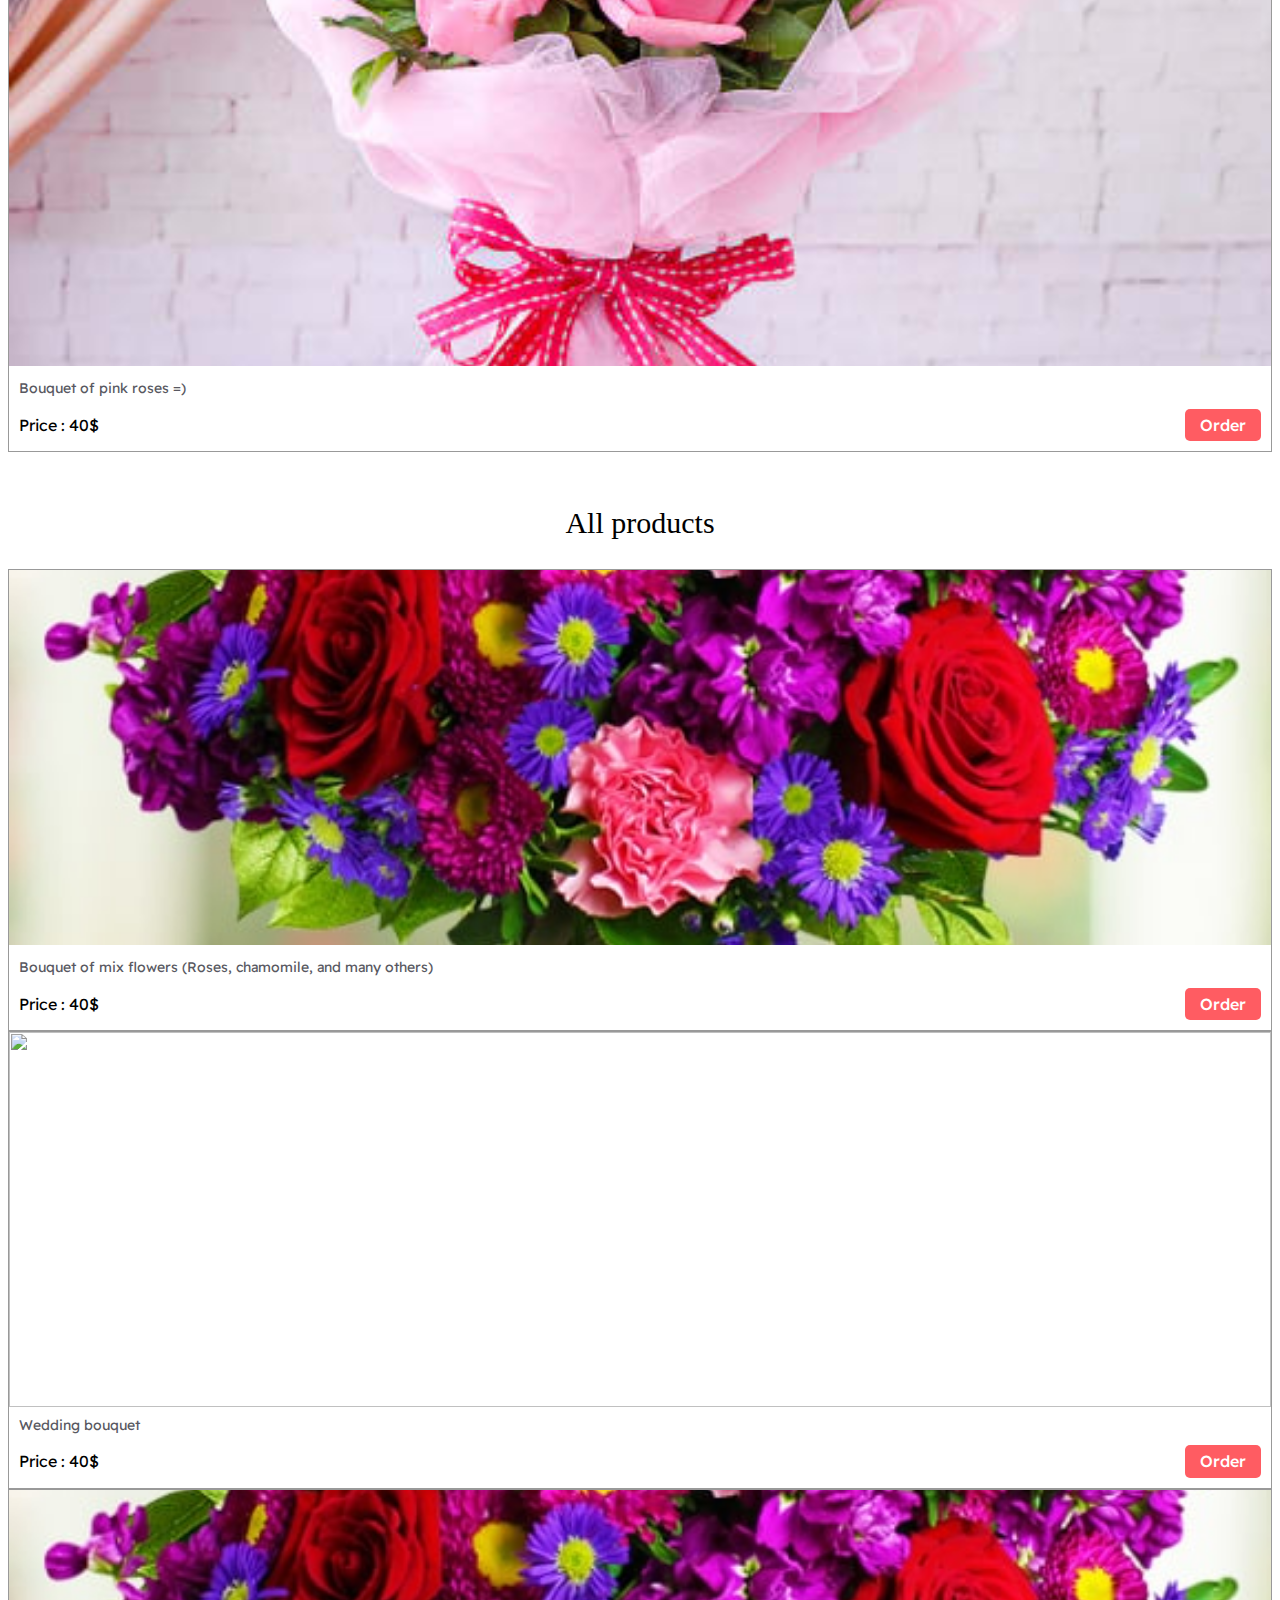
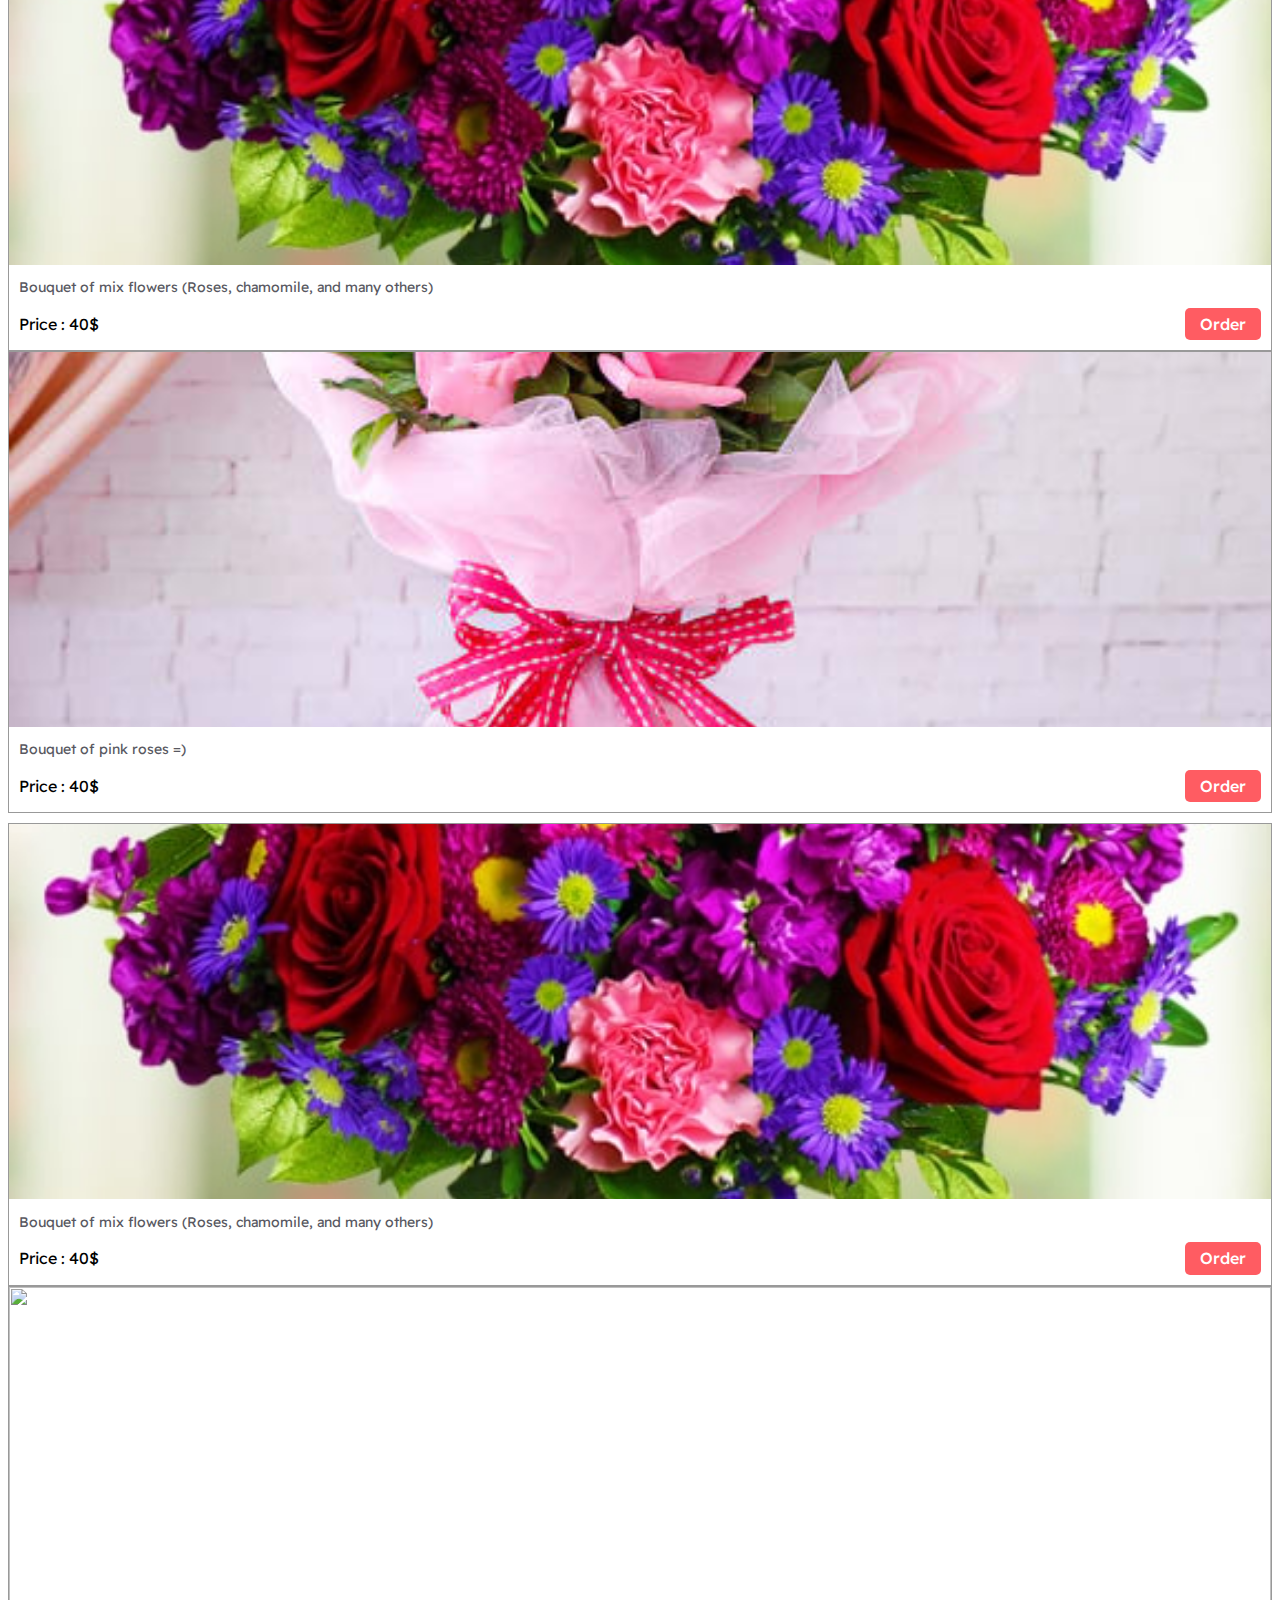
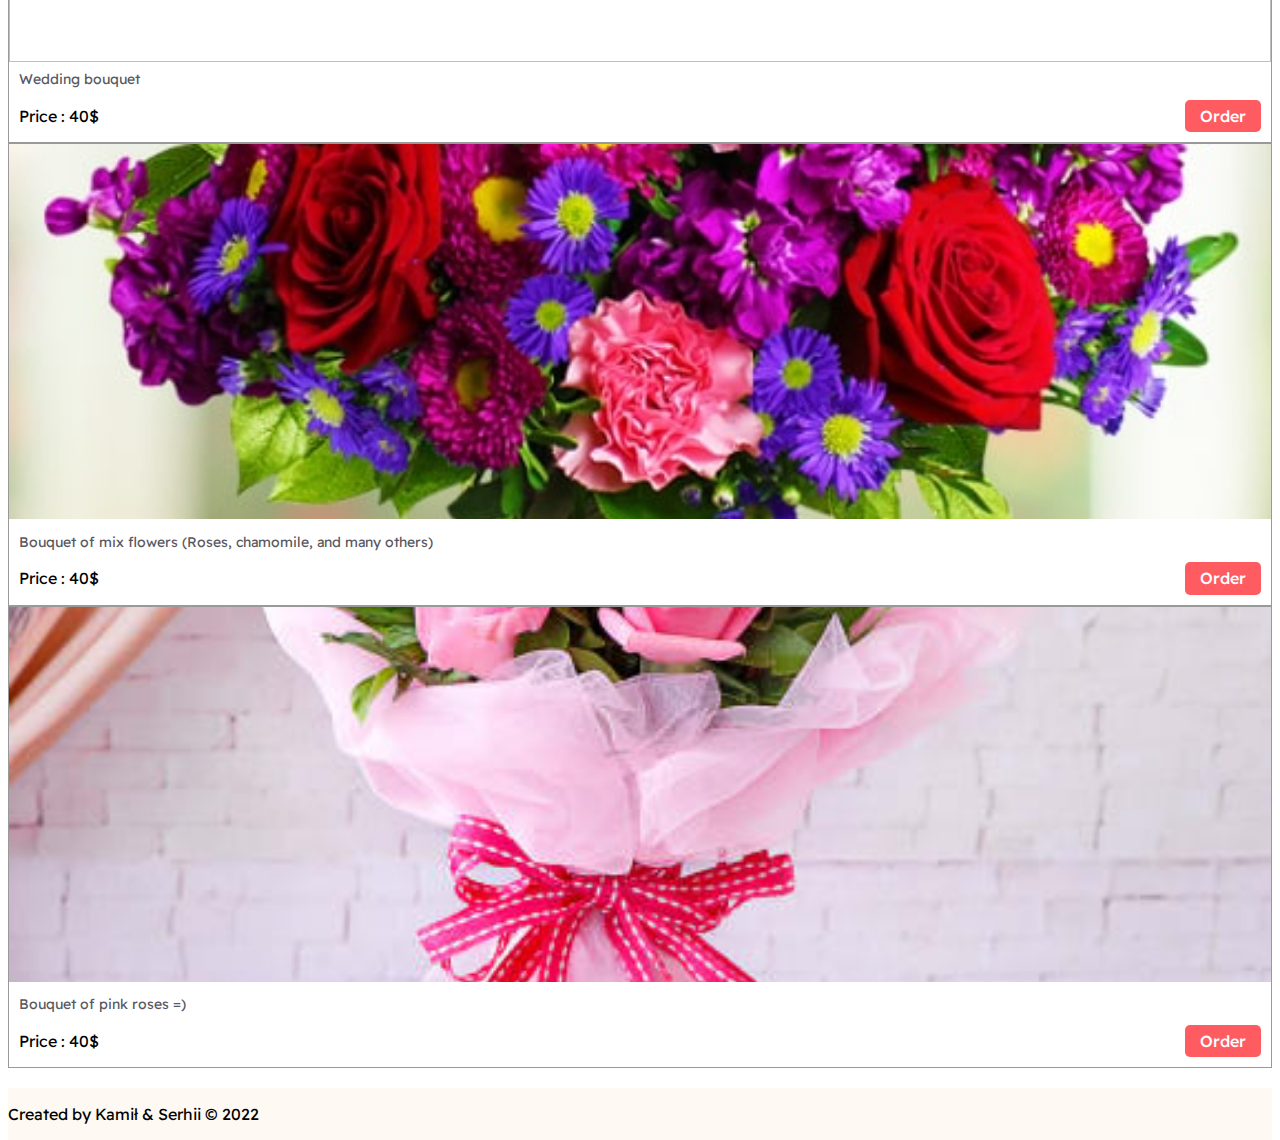
==== commit 7feff410: "Main page responsibility" ====
--- a/makeorder.html
+++ b/makeorder.html
@@ -17,10 +17,10 @@
   <nav class="nav">
     <div class="container">
         <div class="row navbar-items">
-            <div class="col-1">
+            <div class="col-lg-1 col-md-2 col-sm-3">
                 <a class="nav__brand" href="index.html">Flos</a>
             </div>
-            <div class="col-11">
+            <div class="col-lg-11 col-md-10 col-sm-9">
                 <ul class="nav__list clear-list">
                     <li class="nav__item">
                         <a class="nav__link" href="index.html">Home</a>
@@ -35,7 +35,7 @@
             </div>
         </div>
     </div>
-</nav>
+  </nav>
 
   <section class="popular-bouq-section">
     <div class="popular-bouq-section__content">
@@ -51,7 +51,7 @@
               </div>
               <div class="product__buy">
                 <span class="product__price">Price : 40$</span>
-                <a href="mix-bouq.html" class="btn btn_main product__buy-btn">Order</a>
+                <a href="mix-bouq.php" class="btn btn_main product__buy-btn">Order</a>
               </div>
             </div>
           </div>
--- a/styles/style.css
+++ b/styles/style.css
@@ -49,7 +49,7 @@
 
 .section__title {
     text-align: center;
-    margin-bottom: 15px;
+    margin-bottom: 25px;
     font-weight: 400;
     font-size: 30px;
     font-family: 'Times New Roman', Times, serif;
@@ -91,21 +91,40 @@
 }
 
 .navbar-items {
-    align-items: center;
+  text-align: center;
 }
 
 .nav__brand {
+    display: inline-block;
     font-size: 25px;
     font-family: 'Times New Roman', Times, serif;
     text-transform: uppercase;
     color: #ff5c62;
     letter-spacing: 3px;
+    padding-bottom: 10px;
 }
 
 .nav__list {
     display: flex;
     column-gap: 25px;
-}
+    justify-content: center;
+}
+
+@media (min-width: 576px) {
+  .navbar-items {
+    align-items: center;
+    justify-content: center;
+  }
+
+  .nav__list {
+    justify-content: start;
+  }
+
+  .nav__brand {
+    padding-bottom: 0;
+  }
+}
+
 
 /**** END NAV ****/
 
@@ -125,8 +144,8 @@
 }
 
 .welcome-section__content {
-    width: 35%;
-    height: 50%;
+    width: 400px;
+    height: 320px;
     background: #fff;
     box-shadow: 4px 4px 8px 0px rgba(34, 60, 80, 0.2);
     padding-top: 40px;
@@ -155,13 +174,25 @@
 .welcome-section__text {
     color: #585861;
     margin-bottom: 10px;
+    text-align: center;
 }
 
 .welcome-section__btn {
     position: absolute;
-    bottom: 50px;
+    bottom: 30px;
     padding: 8px 50px;
     text-transform: uppercase;
+}
+
+@media (min-width: 576px) {
+  .welcome-section__content {
+    width: 400px;
+    height: 320px;
+  }
+
+  .welcome-section__btn {
+    bottom: 50px;
+  }
 }
 
 /**** END WELCOME SECTION ****/
@@ -191,7 +222,7 @@
     height: 375px;
     width: 100%;
     margin-bottom: 5px;
-    object-fit: cover;
+    object-fit: contain;
 }
 
 .product__description {
@@ -212,6 +243,11 @@
     padding: 5px 15px;
 }
 
+@media (min-width: 768px) {
+  .product__img {
+    object-fit: cover;
+  }
+}
 
 /**** END POPULAR BOUQ SECTION ****/
 
@@ -229,10 +265,10 @@
 }
 
 .order-step__img {
-    width: 100%;
+    width: 70%;
     height: 250px;
     margin-bottom: 25px;
-    object-fit: cover;
+    object-fit: contain;
 }
 
 .order-step__content {
@@ -240,6 +276,7 @@
     flex-direction: column;
     justify-content: center;
     align-items: center;
+    margin-bottom: 15px;
 }
 
 .order-step__description-title {
@@ -262,6 +299,20 @@
     height: 80px;
 }
 
+@media (min-width: 768px) {
+  .order-step__img {
+    width: 100%;
+  }
+  .order-step__content {
+    margin-bottom: 0;
+  }
+}
+
+@media (min-width: 576px) {
+  .order-step__img {
+    object-fit: cover;
+  }
+}
 
 /**** END ORDER PROCCESS SECTION ****/
 
@@ -290,6 +341,7 @@
 
 .opinion {
     display: flex;
+    margin-bottom: 25px;
 }
 
 .opinion__name {
@@ -301,6 +353,12 @@
 .opinion__text {
   font-family: 'Times New Roman', Times, serif;
   font-style: italic;
+}
+
+@media (min-width: 768px) {
+  .opinion {
+    margin-bottom: 0;
+  }
 }
 
 /**** END OPINIONS SECTION ****/
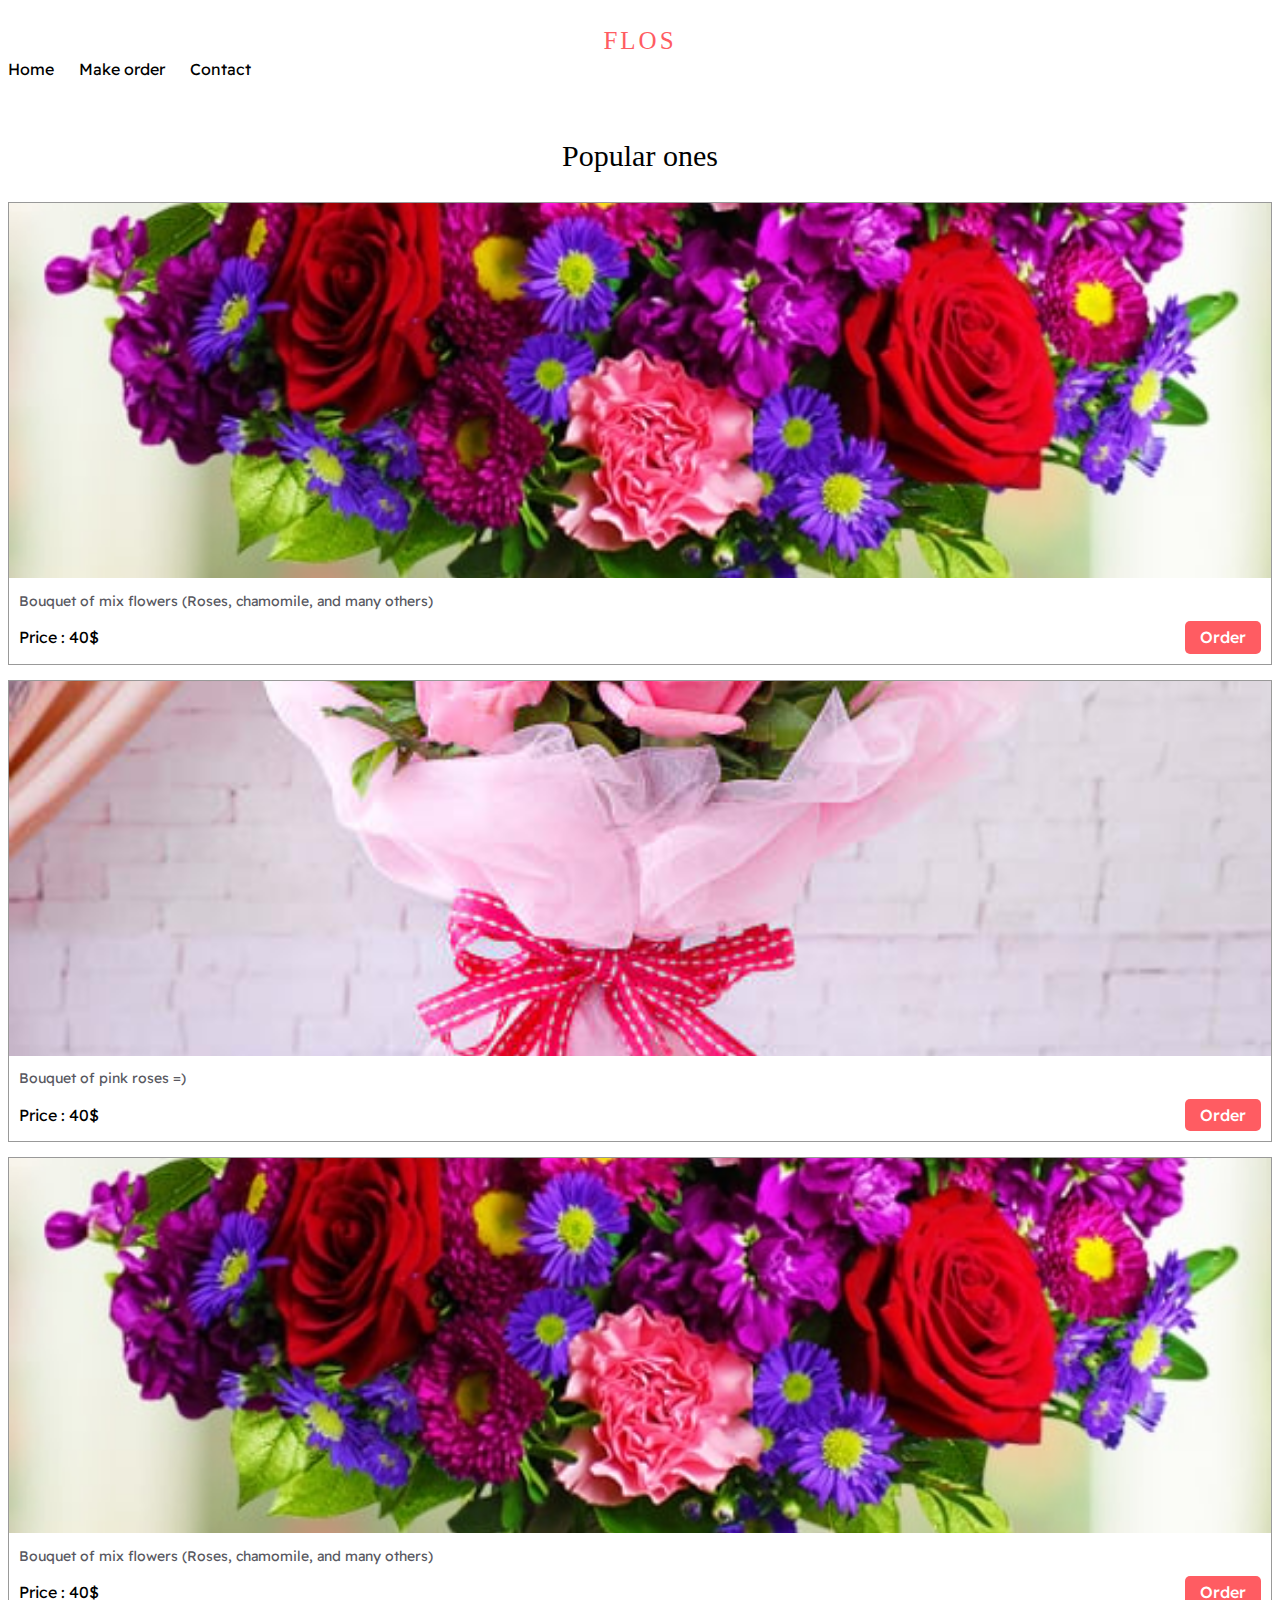
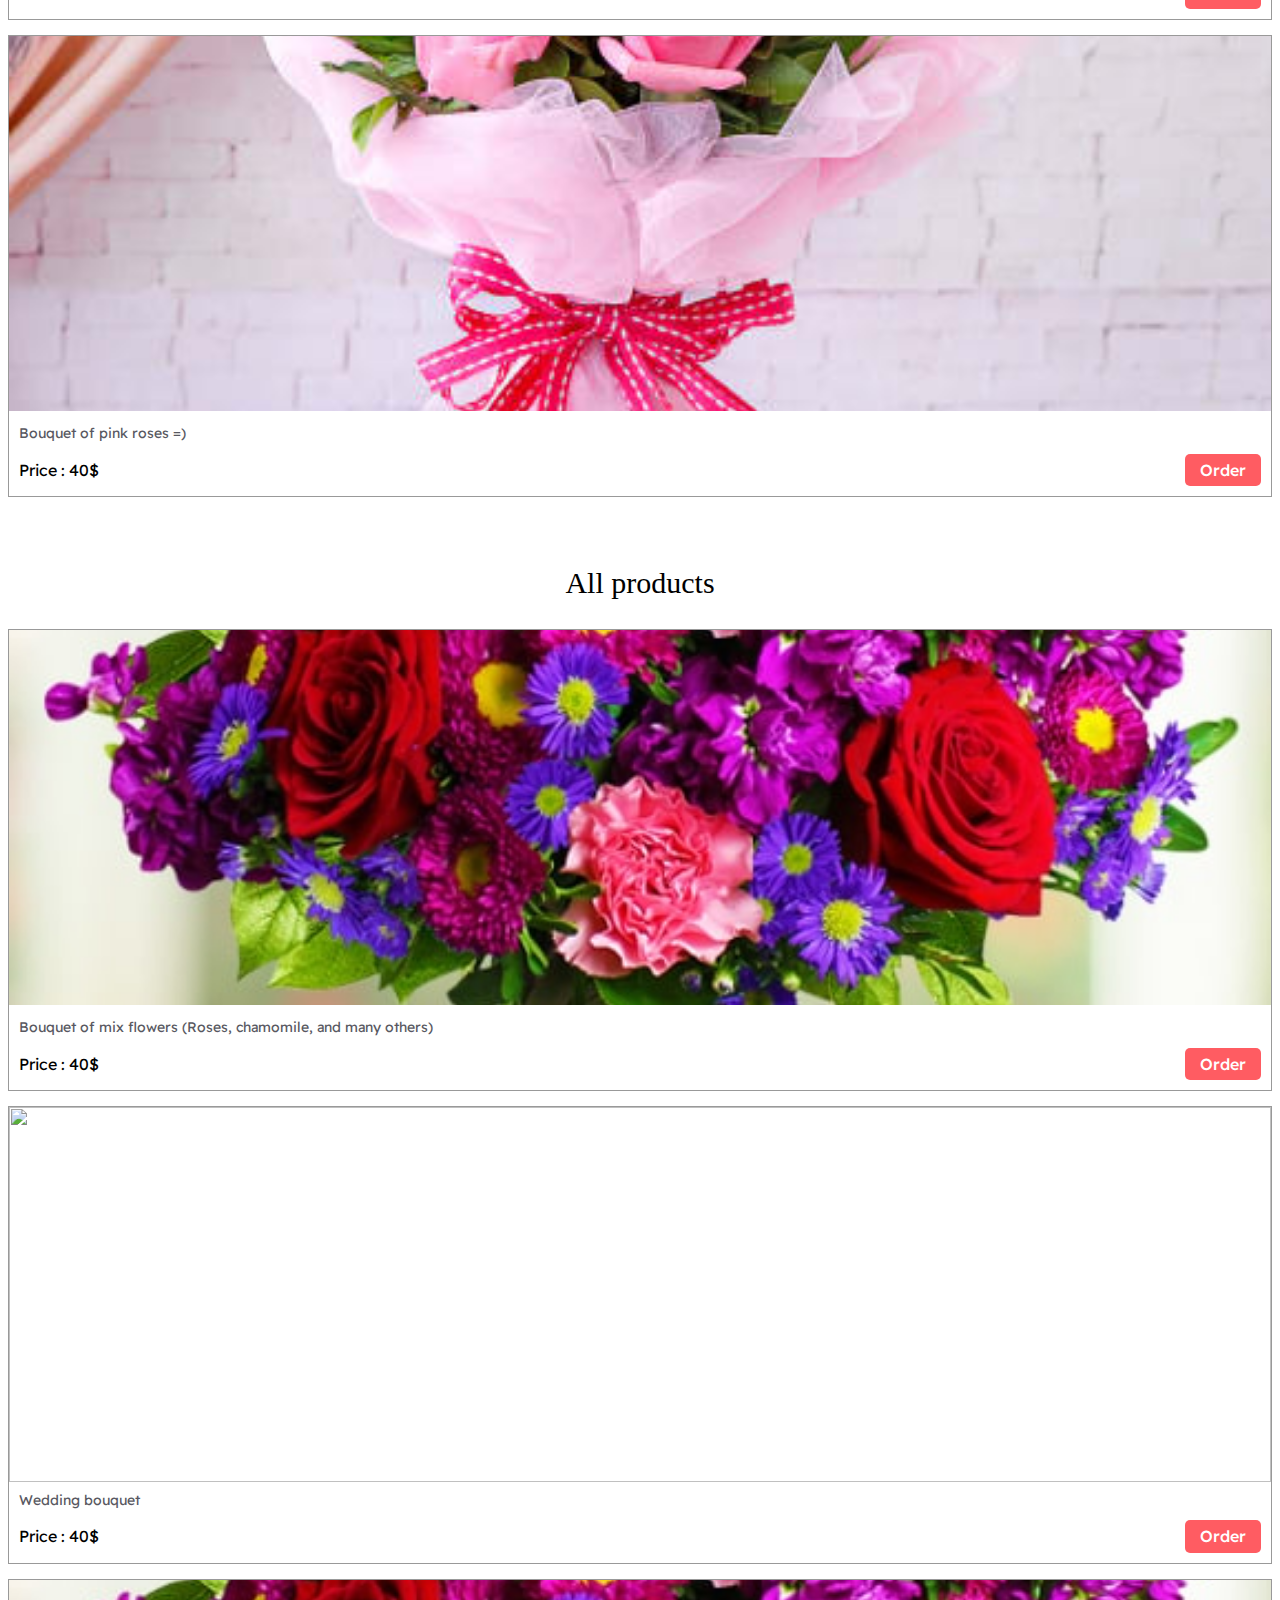
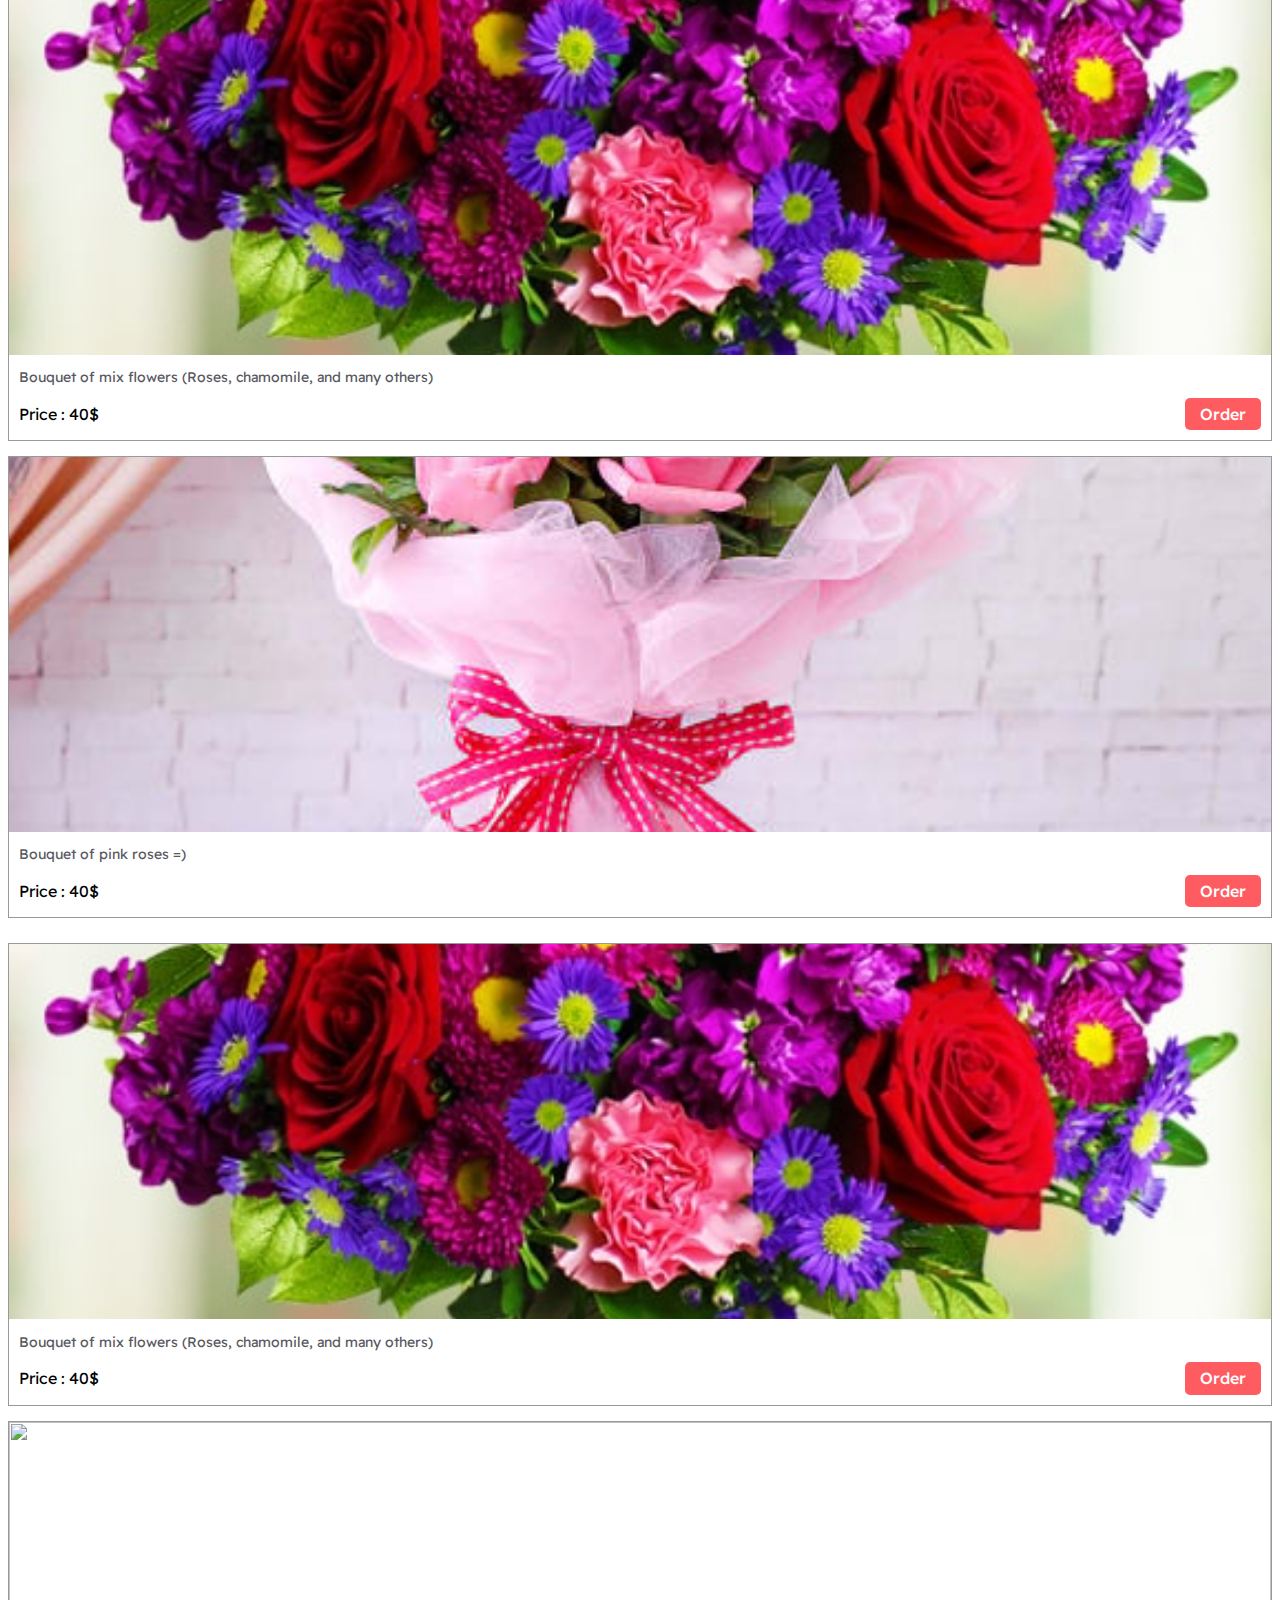
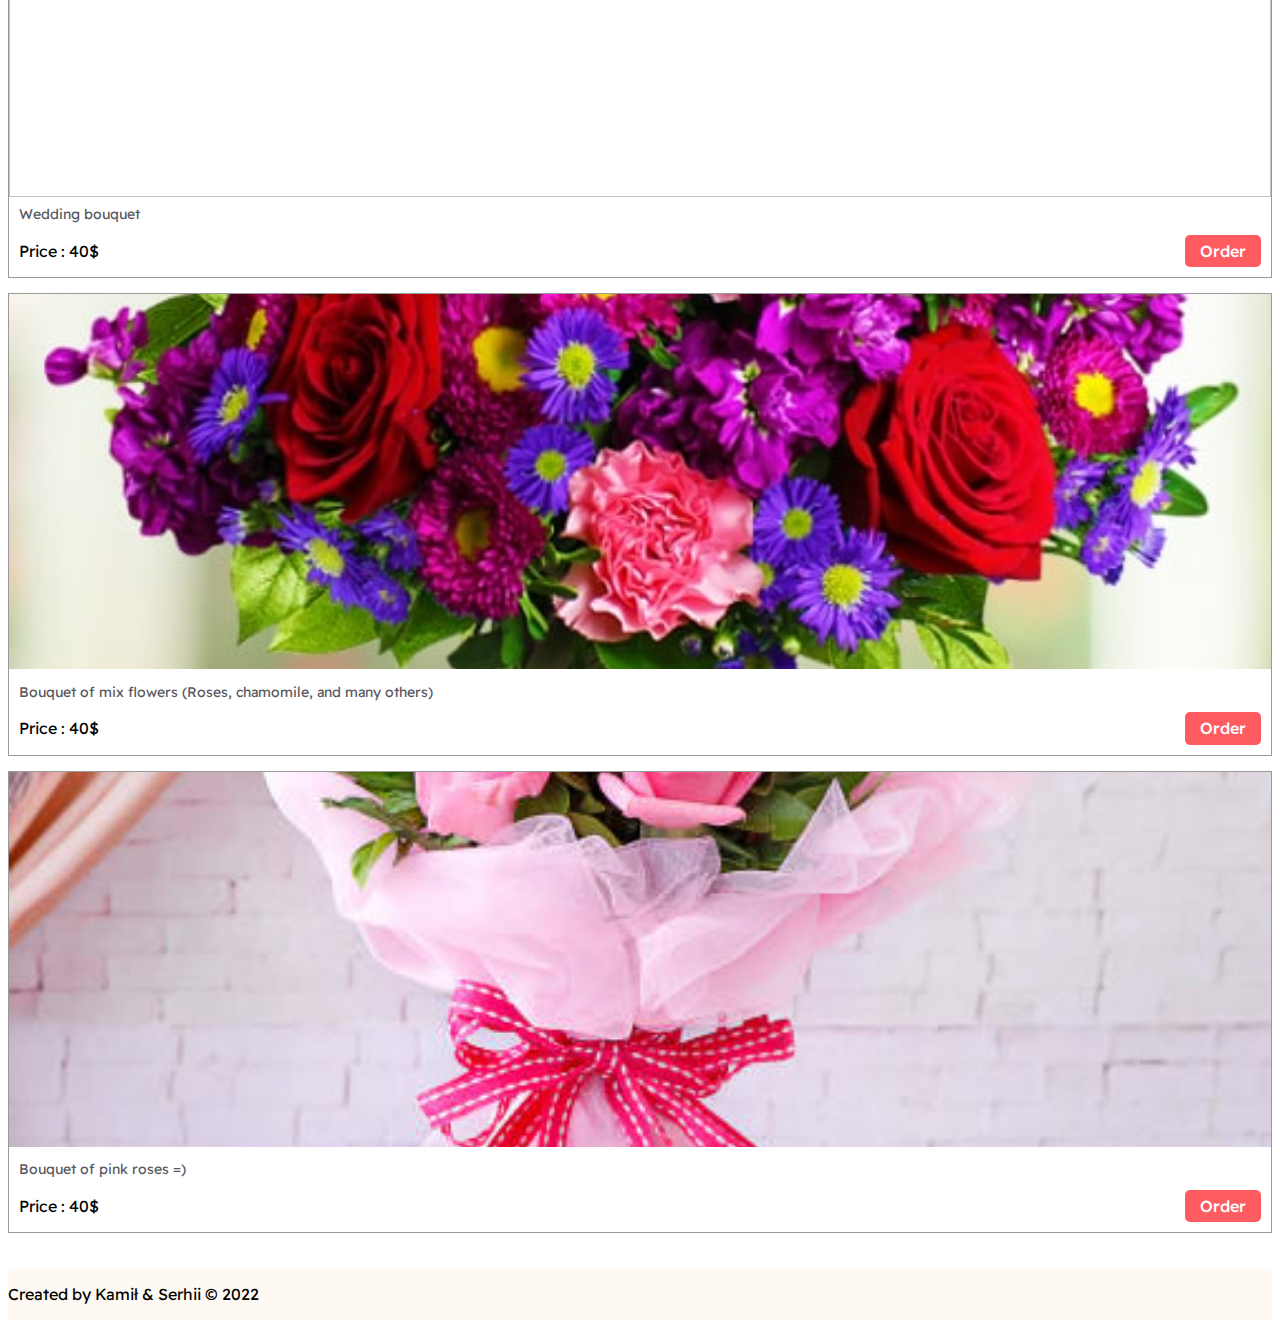
==== commit f03c3646: "Make order page responsibility" ====
--- a/makeorder.html
+++ b/makeorder.html
@@ -42,7 +42,7 @@
       <h2 class="section__title">Popular ones</h2>
       <div class="container">
         <div class="row">
-          <div class="col-3">
+          <div class="col-lg-3 col-md-6 margin-b-sm">
             <div class="product">
               <div class="product__info">
                 <img class="product__img" src="./img/mix.jpg">
@@ -55,32 +55,32 @@
               </div>
             </div>
           </div>
-          <div class="col-3">
-            <div class="product">
-              <div class="product__info">
-                <img class="product__img" src="./img/pink-roses.jpg">
-                <span class="product__description">Bouquet of pink roses =)</span>
-              </div>
-              <div class="product__buy">
-                <span class="product__price">Price : 40$</span>
-                <a class="btn btn_main product__buy-btn">Order</a>
-              </div>
-            </div>
-          </div>
-          <div class="col-3">
-            <div class="product">
-              <div class="product__info">
-                <img class="product__img" src="./img/mix.jpg">
-                <span class="product__description">Bouquet of mix flowers (Roses, chamomile, and many
-                  others)</span>
-              </div>
-              <div class="product__buy">
-                <span class="product__price">Price : 40$</span>
-                <a class="btn btn_main product__buy-btn">Order</a>
-              </div>
-            </div>
-          </div>
-          <div class="col-3">
+          <div class="col-lg-3 col-md-6 margin-b-sm">
+            <div class="product">
+              <div class="product__info">
+                <img class="product__img" src="./img/pink-roses.jpg">
+                <span class="product__description">Bouquet of pink roses =)</span>
+              </div>
+              <div class="product__buy">
+                <span class="product__price">Price : 40$</span>
+                <a class="btn btn_main product__buy-btn">Order</a>
+              </div>
+            </div>
+          </div>
+          <div class="col-lg-3 col-md-6 margin-b-sm">
+            <div class="product">
+              <div class="product__info">
+                <img class="product__img" src="./img/mix.jpg">
+                <span class="product__description">Bouquet of mix flowers (Roses, chamomile, and many
+                  others)</span>
+              </div>
+              <div class="product__buy">
+                <span class="product__price">Price : 40$</span>
+                <a class="btn btn_main product__buy-btn">Order</a>
+              </div>
+            </div>
+          </div>
+          <div class="col-lg-3 col-md-6 margin-b-sm">
             <div class="product">
               <div class="product__info">
                 <img class="product__img" src="./img/pink-roses.jpg">
@@ -102,20 +102,20 @@
       <h2 class="section__title"> All products</h2>
       <div class="container">
         <div class="row">
-          <div class="col-3">
-            <div class="product">
-              <div class="product__info">
-                <img class="product__img" src="./img/mix.jpg">
-                <span class="product__description">Bouquet of mix flowers (Roses, chamomile, and many
-                  others)</span>
-              </div>
-              <div class="product__buy">
-                <span class="product__price">Price : 40$</span>
-                <a class="btn btn_main product__buy-btn">Order</a>
-              </div>
-            </div>
-          </div>
-          <div class="col-3">
+          <div class="col-lg-3 col-md-6 margin-b-sm">
+            <div class="product">
+              <div class="product__info">
+                <img class="product__img" src="./img/mix.jpg">
+                <span class="product__description">Bouquet of mix flowers (Roses, chamomile, and many
+                  others)</span>
+              </div>
+              <div class="product__buy">
+                <span class="product__price">Price : 40$</span>
+                <a class="btn btn_main product__buy-btn">Order</a>
+              </div>
+            </div>
+          </div>
+          <div class="col-lg-3 col-md-6 margin-b-sm">
             <div class="product">
               <div class="product__info">
                 <img class="product__img" src="./img/color-wedding.jpg">
@@ -127,20 +127,20 @@
               </div>
             </div>
           </div>
-          <div class="col-3">
-            <div class="product">
-              <div class="product__info">
-                <img class="product__img" src="./img/mix.jpg">
-                <span class="product__description">Bouquet of mix flowers (Roses, chamomile, and many
-                  others)</span>
-              </div>
-              <div class="product__buy">
-                <span class="product__price">Price : 40$</span>
-                <a class="btn btn_main product__buy-btn">Order</a>
-              </div>
-            </div>
-          </div>
-          <div class="col-3">
+          <div class="col-lg-3 col-md-6 margin-b-sm">
+            <div class="product">
+              <div class="product__info">
+                <img class="product__img" src="./img/mix.jpg">
+                <span class="product__description">Bouquet of mix flowers (Roses, chamomile, and many
+                  others)</span>
+              </div>
+              <div class="product__buy">
+                <span class="product__price">Price : 40$</span>
+                <a class="btn btn_main product__buy-btn">Order</a>
+              </div>
+            </div>
+          </div>
+          <div class="col-lg-3 col-md-6 margin-b-sm">
             <div class="product">
               <div class="product__info">
                 <img class="product__img" src="./img/pink-roses.jpg">
@@ -155,20 +155,20 @@
         </div>
         
         <div class="row">
-          <div class="col-3">
-            <div class="product">
-              <div class="product__info">
-                <img class="product__img" src="./img/mix.jpg">
-                <span class="product__description">Bouquet of mix flowers (Roses, chamomile, and many
-                  others)</span>
-              </div>
-              <div class="product__buy">
-                <span class="product__price">Price : 40$</span>
-                <a class="btn btn_main product__buy-btn">Order</a>
-              </div>
-            </div>
-          </div>
-          <div class="col-3">
+          <div class="col-lg-3 col-md-6 margin-b-sm">
+            <div class="product">
+              <div class="product__info">
+                <img class="product__img" src="./img/mix.jpg">
+                <span class="product__description">Bouquet of mix flowers (Roses, chamomile, and many
+                  others)</span>
+              </div>
+              <div class="product__buy">
+                <span class="product__price">Price : 40$</span>
+                <a class="btn btn_main product__buy-btn">Order</a>
+              </div>
+            </div>
+          </div>
+          <div class="col-lg-3 col-md-6 margin-b-sm">
             <div class="product">
               <div class="product__info">
                 <img class="product__img" src="./img/color-wedding.jpg">
@@ -180,20 +180,20 @@
               </div>
             </div>
           </div>
-          <div class="col-3">
-            <div class="product">
-              <div class="product__info">
-                <img class="product__img" src="./img/mix.jpg">
-                <span class="product__description">Bouquet of mix flowers (Roses, chamomile, and many
-                  others)</span>
-              </div>
-              <div class="product__buy">
-                <span class="product__price">Price : 40$</span>
-                <a class="btn btn_main product__buy-btn">Order</a>
-              </div>
-            </div>
-          </div>
-          <div class="col-3">
+          <div class="col-lg-3 col-md-6 margin-b-sm">
+            <div class="product">
+              <div class="product__info">
+                <img class="product__img" src="./img/mix.jpg">
+                <span class="product__description">Bouquet of mix flowers (Roses, chamomile, and many
+                  others)</span>
+              </div>
+              <div class="product__buy">
+                <span class="product__price">Price : 40$</span>
+                <a class="btn btn_main product__buy-btn">Order</a>
+              </div>
+            </div>
+          </div>
+          <div class="col-lg-3 col-md-6 margin-b-sm">
             <div class="product">
               <div class="product__info">
                 <img class="product__img" src="./img/pink-roses.jpg">
